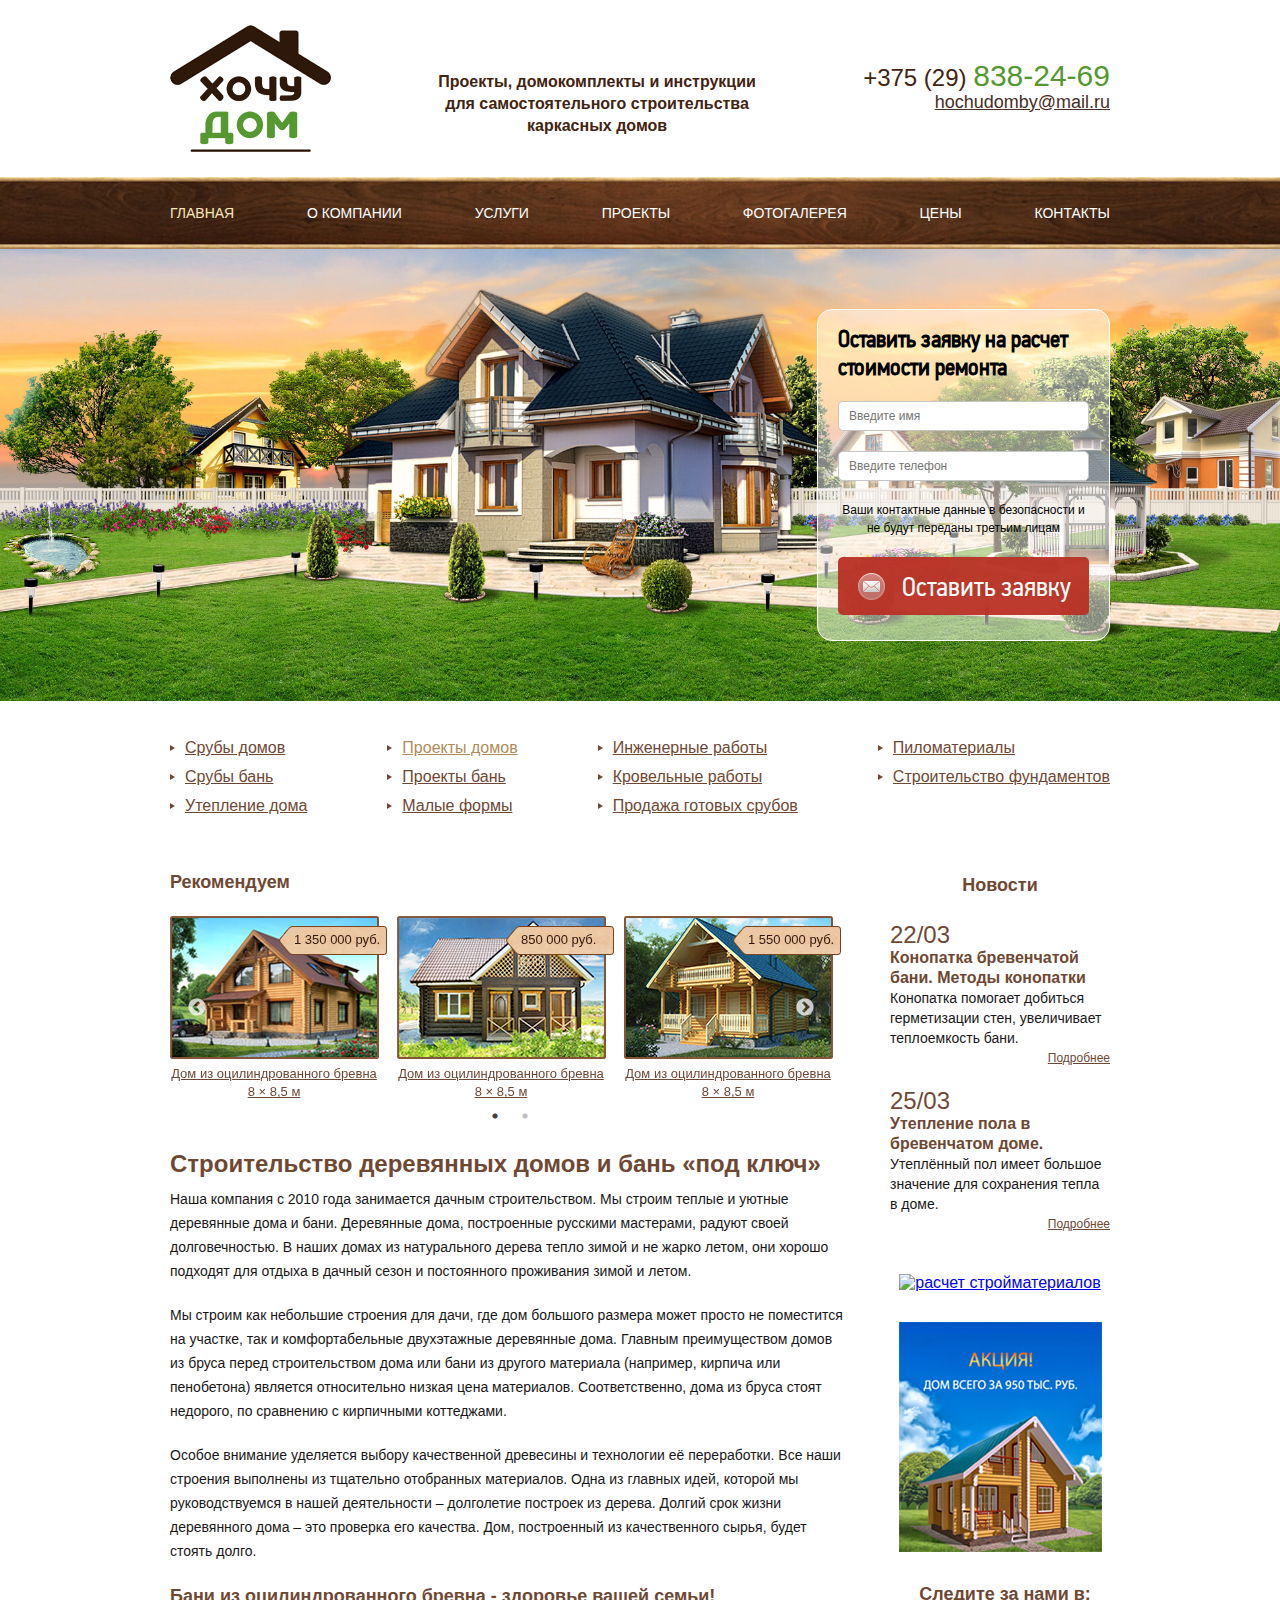
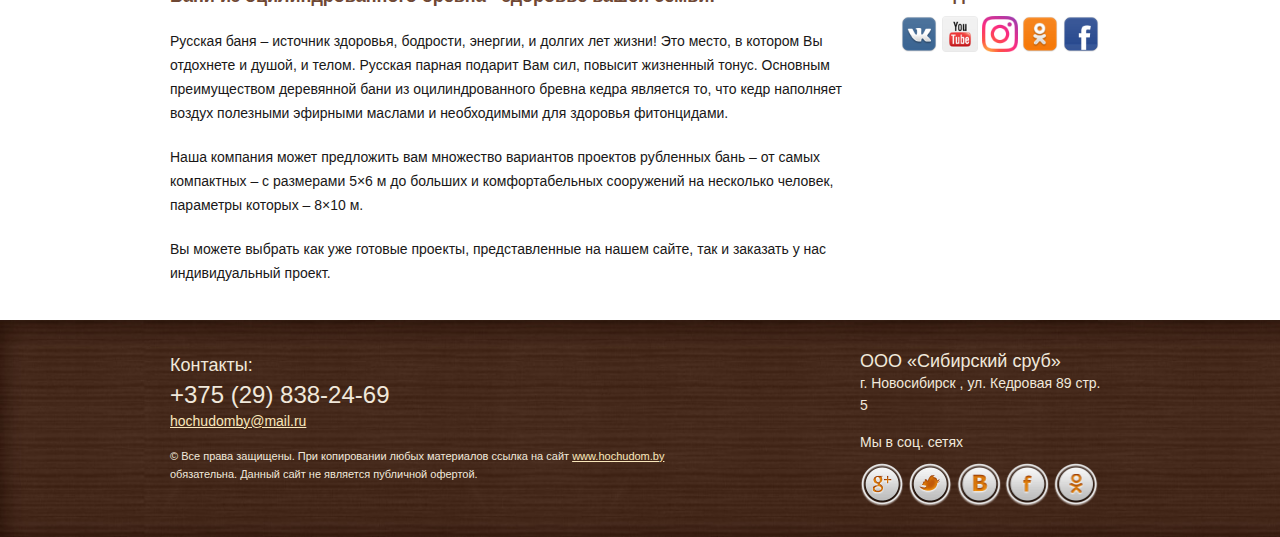
==== index.html @ 3ccb4a9f "start" ====
<!DOCTYPE html>
<html lang="ru">
  <head>
    <meta charset="utf-8">
    <meta http-equiv="X-UA-Compatible" content="IE=edge">
    <meta name="viewport" content="width=device-width, initial-scale=1">
		<meta name="description" content="Хочу дом">
		<meta name="keywords" content="Хочу дом">
		<meta name="author" content="Хочу дом">
    <title>Хочу дом</title>
		<link rel="shortcut icon" href="favicon.png" type="image/png">
    <link href="css/normalize.css" rel="stylesheet">
    <link href="css/style.css" rel="stylesheet">
    <link href="css/header.css" rel="stylesheet">
    <link href="css/main_menu.css" rel="stylesheet">
    <link href="css/promo.css" rel="stylesheet">
    <link href="css/submenu.css" rel="stylesheet">
    <link href="css/index_content.css" rel="stylesheet">
    <link href="css/footer.css" rel="stylesheet">
    <link rel="stylesheet" type="text/css" href="slick/slick.css">
    <link rel="stylesheet" type="text/css" href="slick/slick-theme.css">
    <script type="text/javascript" src="js/jquery.js"></script>
    <script type="text/javascript" src="slick/jquery-1.11.0.min.js"></script>
    <script type="text/javascript" src="slick/jquery-migrate-1.2.1.min.js"></script>
    <script type="text/javascript" src="slick/slick.min.js"></script>
  </head>
  <body>

	  <!-- header -->

    <header class="main-header">
      <div class="main-header__wrapper">
        <div class="main-header__logo">
          <a class="main-header__logo-link" href="index-html"><img class="main-header__img" src="img/logo.png" alt="main-logo" width="161" height="127"></a>
        </div>
        <h1 class="main-header__title">
          Проекты, домокомплекты и инструкции для самостоятельного строительства каркасных домов
        </h1>
        <ul class="main-header__contact">
          <li class="main-header__phone">
            +375 (29) <span class="main-header__phone--green">838-24-69</span>
          </li>
          <li class="main-header__email">
            hochudomby@mail.ru
          </li>
        </ul>
      </div>
    </header>

    <!-- main_menu -->

    <nav class="main-nav">
      <div class="main-nav__wrapper">
        <ul class="main-nav__menu-list">
          <li class="main-nav__menu-item">
            <a class="main-nav__menu-link main-nav__menu-link--active" href="#">Главная</a>
          </li>
          <li class="main-nav__menu-item">
            <a class="main-nav__menu-link" href="#">О компании</a>
          </li>
          <li class="main-nav__menu-item">
            <a class="main-nav__menu-link" href="#">Услуги</a>
          </li>
          <li class="main-nav__menu-item">
            <a class="main-nav__menu-link" href="#">Проекты</a>
          </li>
          <li class="main-nav__menu-item">
            <a class="main-nav__menu-link" href="#">Фотогалерея</a>
          </li>
          <li class="main-nav__menu-item">
          <a class="main-nav__menu-link" href="#">Цены</a>
          </li>
          <li class="main-nav__menu-item">
            <a class="main-nav__menu-link" href="#">Контакты</a>
          </li>
        </ul>
      </div>
    </nav>

    <!-- promo -->

    <section class="promo">
      <div class="promo__wrapper">
        <div class="promo__request">
          <h2 class="promo__title">
            Оставить заявку на расчет стоимости ремонта
          </h2>
          <form class="form" name="form" method="post" action="hochudomby@mail.ru">
            <input class="form-field" type="text" name="name" value="" placeholder="Введите имя">
            <input class="form-field" type="tel" name="tel" value="" placeholder="Введите телефон">
          </form>
          <p class="form-description">
            Ваши контактные данные в безопасности и не будут переданы третьим лицам
          </p>
          <div class="form-submit">
            <button class="form-button" type="submit">
              Оставить заявку
            </button>
          </div>
        </div>
      </div>
    </section>

    <!-- submenu -->

    <section class="submenu">
      <div class="submenu__wrapper">
        <ul class="submenu__list">
          <li  class="submenu__item">
            <a class="submenu__link" href="#">Срубы домов</a>
          </li>
          <li  class="submenu__item">
            <a class="submenu__link" href="#">Срубы бань</a>
          </li>
          <li  class="submenu__item">
            <a class="submenu__link" href="#">Утепление дома</a>
          </li>
        </ul>
        <ul class="submenu__list">
          <li  class="submenu__item">
            <a class="submenu__link submenu__link--active" href="#">Проекты домов</a>
          </li>
          <li  class="submenu__item">
            <a class="submenu__link" href="#">Проекты бань</a>
          </li>
          <li  class="submenu__item">
            <a class="submenu__link" href="#">Малые формы</a>
          </li>
        </ul>
        <ul class="submenu__list">
          <li  class="submenu__item">
            <a class="submenu__link" href="#">Инженерные работы</a>
          </li>
          <li  class="submenu__item">
            <a class="submenu__link" href="#">Кровельные работы</a>
          </li>
          <li  class="submenu__item">
            <a class="submenu__link" href="#">Продажа готовых срубов</a>
          </li>
        </ul>
        <ul class="submenu__list">
          <li  class="submenu__item">
            <a class="submenu__link" href="#">Пиломатериалы</a>
          </li>
          <li  class="submenu__item">
            <a class="submenu__link" href="#">Строительство фундаментов</a>
          </li>
        </ul>
      </div>
    </section>

    <!-- index-content -->

    <section class="index-content">
      <div class="index-content__wrapper">

        <!-- main-info -->

        <div class="index-content__main-info">
          <b class="slider-title">
            Рекомендуем
          </b>
          <div class="slider-descktop">
            <div class="slider">
              <div class="slide">
                <div class="slide-photo slide-photo--1350000">
                  <img src="img/home-1.jpg" alt="project" widrth="209" height="143">
                </div>
                <p class="slide-description">
                    <a class="slide-description-link" href="#">Дом из оцилиндрованного бревна 8 × 8,5 м</a>
                </p>
              </div>
              <div class="slide">
                <div class="slide-photo slide-photo--850000">
                  <img src="img/home-2.jpg" alt="project" widrth="209" height="143">
                </div>
                <p class="slide-description">
                    <a class="slide-description-link" href="#">Дом из оцилиндрованного бревна 8 × 8,5 м</a>
                </p>
              </div>
              <div class="slide">
                <div class="slide-photo slide-photo--1550000">
                  <img src="img/home-3.jpg" alt="project" widrth="209" height="143">
                </div>
                <p class="slide-description">
                    <a class="slide-description-link" href="#">Дом из оцилиндрованного бревна 8 × 8,5 м</a>
                </p>
              </div>
              <div class="slide">
                <div class="slide-photo slide-photo--1350000">
                  <img src="img/home-1.jpg" alt="project" widrth="209" height="143">
                </div>
                <p class="slide-description">
                    <a class="slide-description-link" href="#">Дом из оцилиндрованного бревна 8 × 8,5 м</a>
                </p>
              </div>
              <div class="slide">
                <div class="slide-photo slide-photo--850000">
                  <img src="img/home-2.jpg" alt="project" widrth="209" height="143">
                </div>
                <p class="slide-description">
                    <a class="slide-description-link" href="#">Дом из оцилиндрованного бревна 8 × 8,5 м</a>
                </p>
              </div>
              <div class="slide">
                <div class="slide-photo slide-photo--1550000">
                  <img src="img/home-3.jpg" alt="project" widrth="209" height="143">
                </div>
                <p class="slide-description">
                    <a class="slide-description-link" href="#">Дом из оцилиндрованного бревна 8 × 8,5 м</a>
                </p>
              </div>
            </div>
          </div>

          <div class="slider-mobile">
            <div class="slider-phone">
              <div class="slide">
                <div class="slide-photo slide-photo--1350000">
                  <img src="img/home-1.jpg" alt="project" widrth="209" height="143">
                </div>
                <p class="slide-description">
                    <a class="slide-description-link" href="#">Дом из оцилиндрованного бревна 8 × 8,5 м</a>
                </p>
              </div>
              <div class="slide">
                <div class="slide-photo slide-photo--850000">
                  <img src="img/home-2.jpg" alt="project" widrth="209" height="143">
                </div>
                <p class="slide-description">
                    <a class="slide-description-link" href="#">Дом из оцилиндрованного бревна 8 × 8,5 м</a>
                </p>
              </div>
              <div class="slide">
                <div class="slide-photo slide-photo--1550000">
                  <img src="img/home-3.jpg" alt="project" widrth="209" height="143">
                </div>
                <p class="slide-description">
                    <a class="slide-description-link" href="#">Дом из оцилиндрованного бревна 8 × 8,5 м</a>
                </p>
              </div>
              <div class="slide">
                <div class="slide-photo slide-photo--1350000">
                  <img src="img/home-1.jpg" alt="project" widrth="209" height="143">
                </div>
                <p class="slide-description">
                    <a class="slide-description-link" href="#">Дом из оцилиндрованного бревна 8 × 8,5 м</a>
                </p>
              </div>
              <div class="slide">
                <div class="slide-photo slide-photo--850000">
                  <img src="img/home-2.jpg" alt="project" widrth="209" height="143">
                </div>
                <p class="slide-description">
                    <a class="slide-description-link" href="#">Дом из оцилиндрованного бревна 8 × 8,5 м</a>
                </p>
              </div>
              <div class="slide">
                <div class="slide-photo slide-photo--1550000">
                  <img src="img/home-3.jpg" alt="project" widrth="209" height="143">
                </div>
                <p class="slide-description">
                    <a class="slide-description-link" href="#">Дом из оцилиндрованного бревна 8 × 8,5 м</a>
                </p>
              </div>
            </div>
          </div>

          <div class="about-us">
            <h2 class="about-us-title">
              Строительство деревянных домов и бань «под ключ»
            </h2>
            <p class="about-us-paragraph">
              Наша компания с 2010 года занимается дачным строительством. Мы строим теплые и уютные деревянные
              дома и бани. Деревянные дома, построенные русскими мастерами, радуют своей долговечностью.
              В наших домах из натурального дерева тепло зимой и не жарко летом, они хорошо подходят для отдыха
              в дачный сезон и постоянного проживания зимой и летом.
            </p>
            <p class="about-us-paragraph">
              Мы строим как небольшие строения для дачи, где дом большого размера может просто не поместится
              на участке, так и комфортабельные двухэтажные деревянные дома. Главным преимуществом домов из
              бруса перед строительством дома или бани из другого материала (например, кирпича или пенобетона)
              является относительно низкая цена материалов. Соответственно, дома из бруса стоят недорого, по
              сравнению с кирпичными коттеджами.
            </p>
            <p class="about-us-paragraph">
              Особое внимание уделяется выбору качественной древесины и технологии её переработки. Все наши
              строения выполнены из тщательно отобранных материалов. Одна из главных идей, которой мы
              руководствуемся в нашей деятельности – долголетие построек из дерева. Долгий срок жизни деревянного
              дома – это проверка его качества. Дом, построенный из качественного сырья, будет стоять долго.
            </p>
            <h2 class="about-us-title about-us-title--little">
              Бани из оцилиндрованного бревна - здоровье вашей семьи!
            </h2>
            <p class="about-us-paragraph">
              Русская баня – источник здоровья, бодрости, энергии, и долгих лет жизни! Это место, в котором Вы
              отдохнете и душой, и телом. Русская парная подарит Вам сил, повысит жизненный тонус. Основным
              преимуществом деревянной бани из оцилиндрованного бревна кедра является то, что кедр наполняет
              воздух полезными эфирными маслами и необходимыми для здоровья фитонцидами.
            </p>
            <p class="about-us-paragraph">
              Наша компания может предложить вам множество вариантов проектов рубленных бань – от самых
              компактных – с размерами 5×6 м до больших и комфортабельных сооружений на несколько человек,
              параметры которых – 8×10 м.
            </p>
            <p class="about-us-paragraph">
              Вы можете выбрать как уже готовые проекты, представленные на нашем сайте, так и заказать у нас
              индивидуальный проект.
            </p>
          </div>
        </div>

        <!-- additional-info  -->

        <div class="index-content__additional-info">
          <h4 class="news-list-title">
            Новости
          </h4>
          <div class="news-item">
            <span class="news-item-date">22/03</span>
            <p class="news-item-content">
              <b class="news-item-entry">Конопатка бревенчатой бани. Методы конопатки</b>Конопатка помогает добиться герметизации стен, увеличивает теплоемкость бани.
            </p>
            <a class="news-item-link" href="#">Подробнее</a>
          </div>
          <div class="news-item">
            <span class="news-item-date">25/03</span>
            <p class="news-item-content">
              <b class="news-item-entry">Утепление пола в бревенчатом доме.</b>Утеплённый пол имеет большое значение для сохранения тепла в доме.
            </p>
            <a class="news-item-link" href="#">Подробнее</a>
          </div>
          <div class="calculator">
            <script language="JavaScript" src="http://www.zhitov.ru/widgets/widget.js?lang=ru" type="text/javascript"></script><a onclick="zhitov_open();" target="zhitov_st" href="http://www.zhitov.ru/"><img src="http://www.zhitov.ru/widgets/image.php?lang=ru" width="190" border="0" alt="расчет стройматериалов"></a>
          </div>
          <div class="advertising">
            <a class="advertising-link" href="#"><img class="advertising-banner" src="img/banner.jpg" alt="banner" width="203" height="230"></a>
          </div>
          <b class="follow-us-title">Следите за нами в:</b>
          <p class="follow-us">
              <a class="follow-us__social-link" href="#"><img class="follow-us__social-icon" src="img/vk_2.png" alt="vk" width="36" height="36"></a>
              <a class="follow-us__social-link" href="#"><img class="follow-us__social-icon" src="img/youtube.png" alt="youtube" width="36" height="36"></a>
              <a class="follow-us__social-link" href="#"><img class="follow-us__social-icon" src="img/instagram.png" alt="instagramm" width="36" height="36"></a>
              <a class="follow-us__social-link" href="#"><img class="follow-us__social-icon" src="img/odnoklassniki.png" alt="ok" width="36" height="36"></a>
              <a class="follow-us__social-link" href="#"><img class="follow-us__social-icon" src="img/facebook.png" alt="fb" width="36" height="36"></a>
          </p>
        </div>
      </div>
    </section>

    <!-- footer -->

    <footer class="main-footer">
      <div class="main-footer__wrapper">
        <div class="main-footer__left-column">
          <ul class="main-footer__contact">
            <li class="main-footer__contact-title">
              Контакты:
            </li>
            <li class="main-footer__contact-phone">
              +375 (29) 838-24-69
            </li>
            <li class="main-footer__contact--email">
              hochudomby@mail.ru
            </li>
          </ul>
          <p class="main-footer__copyright">
            © Все права защищены. При копировании любых материалов ссылка на сайт <a class="main-footer__copyright-link" href="https://www.hochudom.by">www.hochudom.by</a><br> обязательна. Данный сайт не является публичной офертой.
          </p>
        </div>
        <div class="main-footer__right-column">
          <ul class="main-footer__address">
            <li class="main-footer__company-name">
              ООО «Сибирский сруб»
            </li>
            <li class="main-footer__company-address">
              г. Новосибирск , ул. Кедровая 89 стр. 5
            </li>
          </ul>
          <b class="main-footer__social">Мы в соц. сетях</b>
          <p class="main-footer__socials">
            <a class="main-footer__social-link" href="#"><img class="main-footer__social-img" src="img/g_f.png" alt="google+" width="44" height="44"></a>
            <a class="main-footer__social-link" href="#"><img class="main-footer__social-img" src="img/twitter_f.png" alt="twitter" width="44" height="44"></a>
            <a class="main-footer__social-link" href="#"><img class="main-footer__social-img" src="img/vk_f.png" alt="vk" width="44" height="44"></a>
            <a class="main-footer__social-link" href="#"><img class="main-footer__social-img" src="img/fb_f.png" alt="fb" width="44" height="44"></a>
            <a class="main-footer__social-link" href="#"><img class="main-footer__social-img" src="img/odnoklasniki_f.png" alt="ok" width="44" height="44"></a>
          </p>
        </div>
      </div>
    </footer>


  <script type="text/javascript" src="js/script.js">
	</script>

  </body>
</html>
---- css/style.css ----
* {
  -webkit-box-sizing: border-box;
          box-sizing: border-box;
}

.clearfix::after {
  content: "";
	display: block;
	clear: both;
}

h1, h2, h3, h4, h5, h6, p, ul, li, img {
	margin: 0;
	padding: 0;
}

img {
  vertical-align: bottom;
}

@font-face {
  font-family: "Pfdintextcondpro-Regular";
  src: url("../fonts/Pfdintextcondpro-Regular.ttf") format("truetype");
  src: local("Pfdintextcondpro-Regular"), url("../fonts/Pfdintextcondpro-Regular.ttf") format("truetype"), url("../fonts/Pfdintextcondpro-Regular.ttf") format("truetype");
}

@font-face {
  font-family: "Peace-Sans";
  src: url("../fonts/Peace-Sans.otf") format("opentype");
  src: local("Peace-Sans"), url("../fonts/Peace-Sans.otf") format("opentype"), url("../fonts/Peace-Sans.otf") format("opentype");
}

@font-face {
  font-family: "OpenSans";
  src: url("../fonts/OpenSans.ttf") format("truetype");
  src: local("OpenSans"), url("../fonts/OpenSans.ttf") format("truetype"), url("../fonts/OpenSans.ttf") format("truetype");
}

@font-face {
  font-family: "Segoe UI";
  src: url("../fonts/Segoe UI.ttf") format("truetype");
  src: local("Segoe UI"), url("../fonts/Segoe UI.ttf") format("truetype"), url("../fonts/Segoe UI.ttf") format("truetype");
}
---- css/header.css ----
.main-header__wrapper {
	display: flex;
	justify-content: space-between;
	align-items: center;
	width: 100%;
	max-width: 960px;

	margin: 0 auto;
	padding: 25px 10px;
}

.main-header__title {
	width: 320px;
	margin-top: 30px;

	font-family: "Segoe UI", "Arial", sans-serif;
	font-size: 16px;
	line-height: 22px;
	color: #432411;
	text-align: center;
}

.main-header__contact {
	list-style-type: none;

	text-align: right;
}

.main-header__phone {
	font-family: "Segoe UI", "Arial", sans-serif;
	font-size: 24px;
	line-height: 25px;
	color: #432411;
}

.main-header__phone--green {
	font-family: "Segoe UI", "Arial", sans-serif;
	font-size: 30px;
	line-height: 25px;
	color: #54982f;
}

.main-header__email {
	font-family: "Segoe UI", "Arial", sans-serif;
	font-size: 18px;
	line-height: 25px;
	color: #492d1f;
	text-decoration: underline;
}

@media screen and (max-width: 760px) {
	.main-header__contact {
		display: none;
	}
}

@media screen and (max-width: 530px) {
	.main-header__wrapper {
		flex-direction: column;
	}
}
---- css/main_menu.css ----
.main-nav {
	background: #462a1c url("../img/header-menu-bg.jpg") repeat-x;
	background-size: cover;
}

.main-nav__wrapper {
	display: flex;
	justify-content: space-between;
	align-items: center;
	width: 100%;
	max-width: 960px;

	margin: 0 auto;
	padding: 25px 10px;
}

.main-nav__menu-list {
	list-style-type: none;
	display: flex;
	justify-content: space-between;
	align-items: center;
	width: 100%;
}

.main-nav__menu-link {
	font-family: "Segoe UI", "Arial", sans-serif;
	font-size: 14px;
	line-height: 22px;
	color: #ffffff;
	text-decoration: none;
	text-transform: uppercase;
}

.main-nav__menu-link:hover,
.main-nav__menu-link--active {
	color: #f9e7bb;
}

@media screen and (max-width: 660px) {
	.main-nav {
		background: none;
	}

	.main-nav__wrapper {
		padding: 0;
	}

	.main-nav__menu-list {
		flex-direction: column;
	}

	.main-nav__menu-item {
		width: 100%;
		margin-bottom: -4px;

		background: #462a1c url("../img/header-menu-bg.jpg") repeat-x;
		background-size: cover;

		text-align: center;
	}

	.main-nav__menu-link {
		display: block;
		width: 100%;
		padding-top: 20px;
		padding-bottom: 20px;
	}
}
---- css/promo.css ----
.promo {
	background: #6e8b3e url("../img/promo-bg.jpg") no-repeat;
	background-size: cover;
}

.promo__wrapper {
	display: flex;
	align-items: center;
	width: 100%;
	max-width: 960px;

	margin: 0 auto;
	padding: 60px 10px;
}

.promo__request {
	width: 293px;
	margin-left: auto;
	padding: 15px 20px 25px;

	border: 1px solid #ffffff;
	border-radius: 15px;
	background: rgba(255, 255, 255, 0.5);
}

.promo__title {
	margin-bottom: 20px;

	font-family: "Pfdintextcondpro-Regular", "Arial", sans-serif;
	font-size: 24px;
	line-height: 28px;
	color: #000000 !important;
}

.form {
	display: flex;
	flex-direction: column;
}

.form-field {
	margin-bottom: 20px;
	padding: 5px 10px;

	border: 1px solid #c6c6c6;
	border-radius: 5px;
	outline: none;

	font-family: "Arial", sans-serif;
	font-size: 12px;
	line-height: 18px;
	color: #878686;
}

.form-field:focus::placeholder {
  color: transparent;
}

.form-description {
	margin-bottom: 20px;

	font-family: "Arial", sans-serif;
	font-size: 12px;
	line-height: 18px;
	color: #000000;
	text-align: center;
}

.form-button {
	width: 100%;
	padding: 20px 15px 20px 60px;

	background: #b93125 url("../img/mail.png") no-repeat;
	background-position: 20px center;
	border: none;
	border-radius: 5px;
	outline: none;

	font-family: "Pfdintextcondpro-Regular", "Arial", sans-serif;
	font-size: 28px;
	line-height: 18px;
	color: #ffffff;
	opacity: 0.95;
	cursor: pointer;
}

.form-button:hover {
	opacity: 1;
}

@media screen and (max-width: 710px) {
	.promo__request {
		margin: auto;
	}
}
---- css/submenu.css ----
.submenu__wrapper {
	display: flex;
	justify-content: space-between;
	align-items: flex-start;
	width: 100%;
	max-width: 960px;

	margin: 0 auto;
	padding: 35px 10px;
}

.submenu__list {
	list-style-type: none;
}

.submenu__item {
	margin-bottom: 5px;
}

.submenu__link {
	padding-left: 15px;

	background: url("../img/li.png") no-repeat;
	background-position: left center;

	font-family: "Segoe UI", "Arial", sans-serif;
	font-size: 16px;
	line-height: 24px;
	color: #6f4834;
}

.submenu__link:hover,
.submenu__link--active {
	font-family: "Segoe UI", "Arial", sans-serif;
	font-size: 16px;
	line-height: 24px;
	color: #b38b58;
}

@media screen and (max-width: 760px) {
	.submenu {
		display: none;
	}
}
---- css/index_content.css ----
.index-content__wrapper {
	display: flex;
	justify-content: space-between;
	align-items: flex-start;
	width: 100%;
	max-width: 960px;

	margin: 0 auto;
	padding: 15px 10px;
}

.index-content__main-info {
	width: 680px;
	margin-right: 40px;
}

.slider-title {
	display: block;
	margin-bottom: 25px;

	font-family: "Segoe UI", "Arial", sans-serif;
	font-size: 18px;
	line-height: 18px;
	color: #6f4834;
}

.slider {
	width: 680px;

	outline: none;
}

.slide {
	outline: none;
}

.slide-photo {
	position: relative;
}

.slide-photo--1350000::after {
	position: absolute;
	content: "1 350 000 руб.";
	top: 10px;
	right: -5px;

	display: block;
	width: 108px;
	height: 29px;
	padding: 6px 0 6px 15px;

	background: url("../img/label.png") no-repeat;

	font-family: "Segoe UI", "Arial", sans-serif;
	font-size: 13px;
	line-height: 16px;
	color: #31180e;
}

.slide-photo--850000::after {
	position: absolute;
	content: "850 000 руб.";
	top: 10px;
	right: -5px;

	display: block;
	width: 108px;
	height: 29px;
	padding: 6px 0 6px 15px;

	background: url("../img/label.png") no-repeat;

	font-family: "Segoe UI", "Arial", sans-serif;
	font-size: 13px;
	line-height: 16px;
	color: #31180e;
}

.slide-photo--1550000::after {
	position: absolute;
	content: "1 550 000 руб.";
	top: 10px;
	right: -5px;

	display: block;
	width: 108px;
	height: 29px;
	padding: 6px 0 6px 15px;

	background: url("../img/label.png") no-repeat;

	font-family: "Segoe UI", "Arial", sans-serif;
	font-size: 13px;
	line-height: 16px;
	color: #31180e;
}

.slide-description {
	width: 208px;
	margin-top: 5px;

	text-align: center;
}

.slide-description-link {
	font-family: "Segoe UI", "Arial", sans-serif;
	font-size: 13px;
	line-height: 16px;
	color: #6f4834;
	text-decoration: underline;
}

.slide-description-link:hover {
	color: #b38b58;
}

.slider-mobile {
	display: none;
}

.slider-phone img {
	width: 100%;
	max-width: 100%;
	height: auto;
}

.about-us {
	padding: 20px 0 0 0;
}

.about-us-title {
	margin-bottom: 10px;

	font-family: "Segoe UI", "Arial", sans-serif;
	font-size: 24px;
	line-height: 26px;
	color: #6f4834 !important;
}

.about-us-title--little {
	margin-bottom: 20px;

	font-size: 18px;
}

.about-us-paragraph {
	margin-bottom: 20px;

	font-family: "Segoe UI", "Arial", sans-serif;
	font-size: 14px;
	line-height: 24px;
	color: #191717;
}

.index-content__additional-info {
	display: flex;
	flex-direction: column;
	align-items: center;
	width: 220px;
}

.news-item {
	width: 220px;
	margin-bottom: 20px;
}

.news-list-title {
	align-self: left;
	margin-bottom: 25px;

	font-family: "Segoe UI", "Arial", sans-serif;
	font-size: 18px;
	line-height: 24px;
	color: #6f4834;
}

.news-item-date {
	font-family: "Arial", sans-serif;
	font-size: 24px;
	line-height: 26px;
	color: #6f4834;
}

.news-item-content {
	font-family: "Segoe UI", "Arial", sans-serif;
	font-size: 14px;
	line-height: 20px;
	color: #191717;
}

.news-item-entry {
	display: block;

	font-family: "Segoe UI", "Arial", sans-serif;
	font-size: 16px;
	line-height: 20px;
	color: #6f4834;
}

.news-item-link {
	display: block;
	font-family: "Segoe UI", "Arial", sans-serif;
	font-size: 12px;
	line-height: 20px;
	color: #6f4834;
	text-align: right;
}

.news-item-link:hover {
	color: #b38b58;
}

.calculator {
	padding: 20px 0;
}

.advertising {
	padding: 10px 0 30px;
}

.follow-us-title {
	display: block;
	align-self: left;
	margin-left: 10px;
	margin-bottom: 10px;

	font-family: "Segoe UI", "Arial", sans-serif;
	font-size: 18px;
	line-height: 24px;
	color: #6f4834;
}

@media screen and (max-width: 960px) {
	.index-content__additional-info {
		display: none;
	}

	.index-content__main-info {
		margin: 0 auto;
	}
}

@media screen and (max-width: 760px) {
	.slider-title {
		margin-top: 10px;

		text-align: center;
	}

	.about-us-title {
		margin-bottom: 30px;

		text-align: center;
	}

	.about-us-paragraph {
		margin-bottom: 30px;
	}
}

@media screen and (max-width: 710px) {
	.index-content__main-info {
		width: 100%;
	}

	.slider-descktop {
		display: none;
	}

	.slider-mobile {
		display: block;
	}

	.slide-description {
		width: 100%;
	}
}
---- css/footer.css ----
.main-footer {
	background: #462a1c url("../img/footer-bg.jpg");
	background-size: cover;
}

.main-footer__wrapper {
	display: flex;
	justify-content: space-between;
	width: 100%;
	max-width: 960px;

	margin: 0 auto;
	padding: 30px 10px;
}

.main-footer__left-column {
	width: 650px;
	margin-right: 40px;
}

.main-footer__contact {
	list-style-type: none;

	margin-bottom: 15px;
}

.main-footer__contact-title {
	font-family: "Segoe UI", "Arial", sans-serif;
	font-size: 18px;
	line-height: 30px;
	color: #f0e8db;
}

.main-footer__contact-phone {
	font-family: "Segoe UI", "Arial", sans-serif;
	font-size: 24px;
	line-height: 30px;
	color: #f0e8db;
}

.main-footer__contact--email {
	font-family: "Segoe UI", "Arial", sans-serif;
	font-size: 14px;
	line-height: 22px;
	color: #f9e7bb;
	text-decoration: underline;
}

.main-footer__copyright {
	font-family: "Segoe UI", "Arial", sans-serif;
	font-size: 11px;
	line-height: 18px;
	color: #f0e8db;
}

.main-footer__copyright-link {
	font-family: "Segoe UI", "Arial", sans-serif;
	font-size: 11px;
	line-height: 18px;
	color: #f9e7bb;
	text-decoration: underline;
}

.main-footer__copyright-link:hover {
	color: #b38b58;
}

.main-footer__right-column {
	width: 250px;
}

.main-footer__address {
	list-style-type: none;
	margin-bottom: 15px;

	font-family: "Segoe UI", "Arial", sans-serif;
	font-size: 18px;
	line-height: 22px;
	color: #f0e8db;
}

.main-footer__company-name {
	font-family: "Segoe UI", "Arial", sans-serif;
	font-size: 18px;
	line-height: 22px;
	color: #f0e8db;
}

.main-footer__company-address {
	font-family: "Segoe UI", "Arial", sans-serif;
	font-size: 14px;
	line-height: 22px;
	color: #f0e8db;
}

.main-footer__social {
	display: block;
	margin-bottom: 10px;

	font-family: "Segoe UI", "Arial", sans-serif;
	font-size: 14px;
	line-height: 22px;
	font-weight: 400;
	color: #f0e8db;
}

@media screen and (max-width: 940px) {
	.main-footer__left-column,
	.main-footer__right-column {
		width: 50%;

		text-align: center;
	}
}

@media screen and (max-width: 560px) {
	.main-footer__wrapper {
		flex-direction: column;

		align-items: center;
	}

	.main-footer__left-column {
		width: 300px;
		margin-right: 0;
		margin-bottom: 20px;
	}

	.main-footer__right-column {
		width: 300px;
	}
}
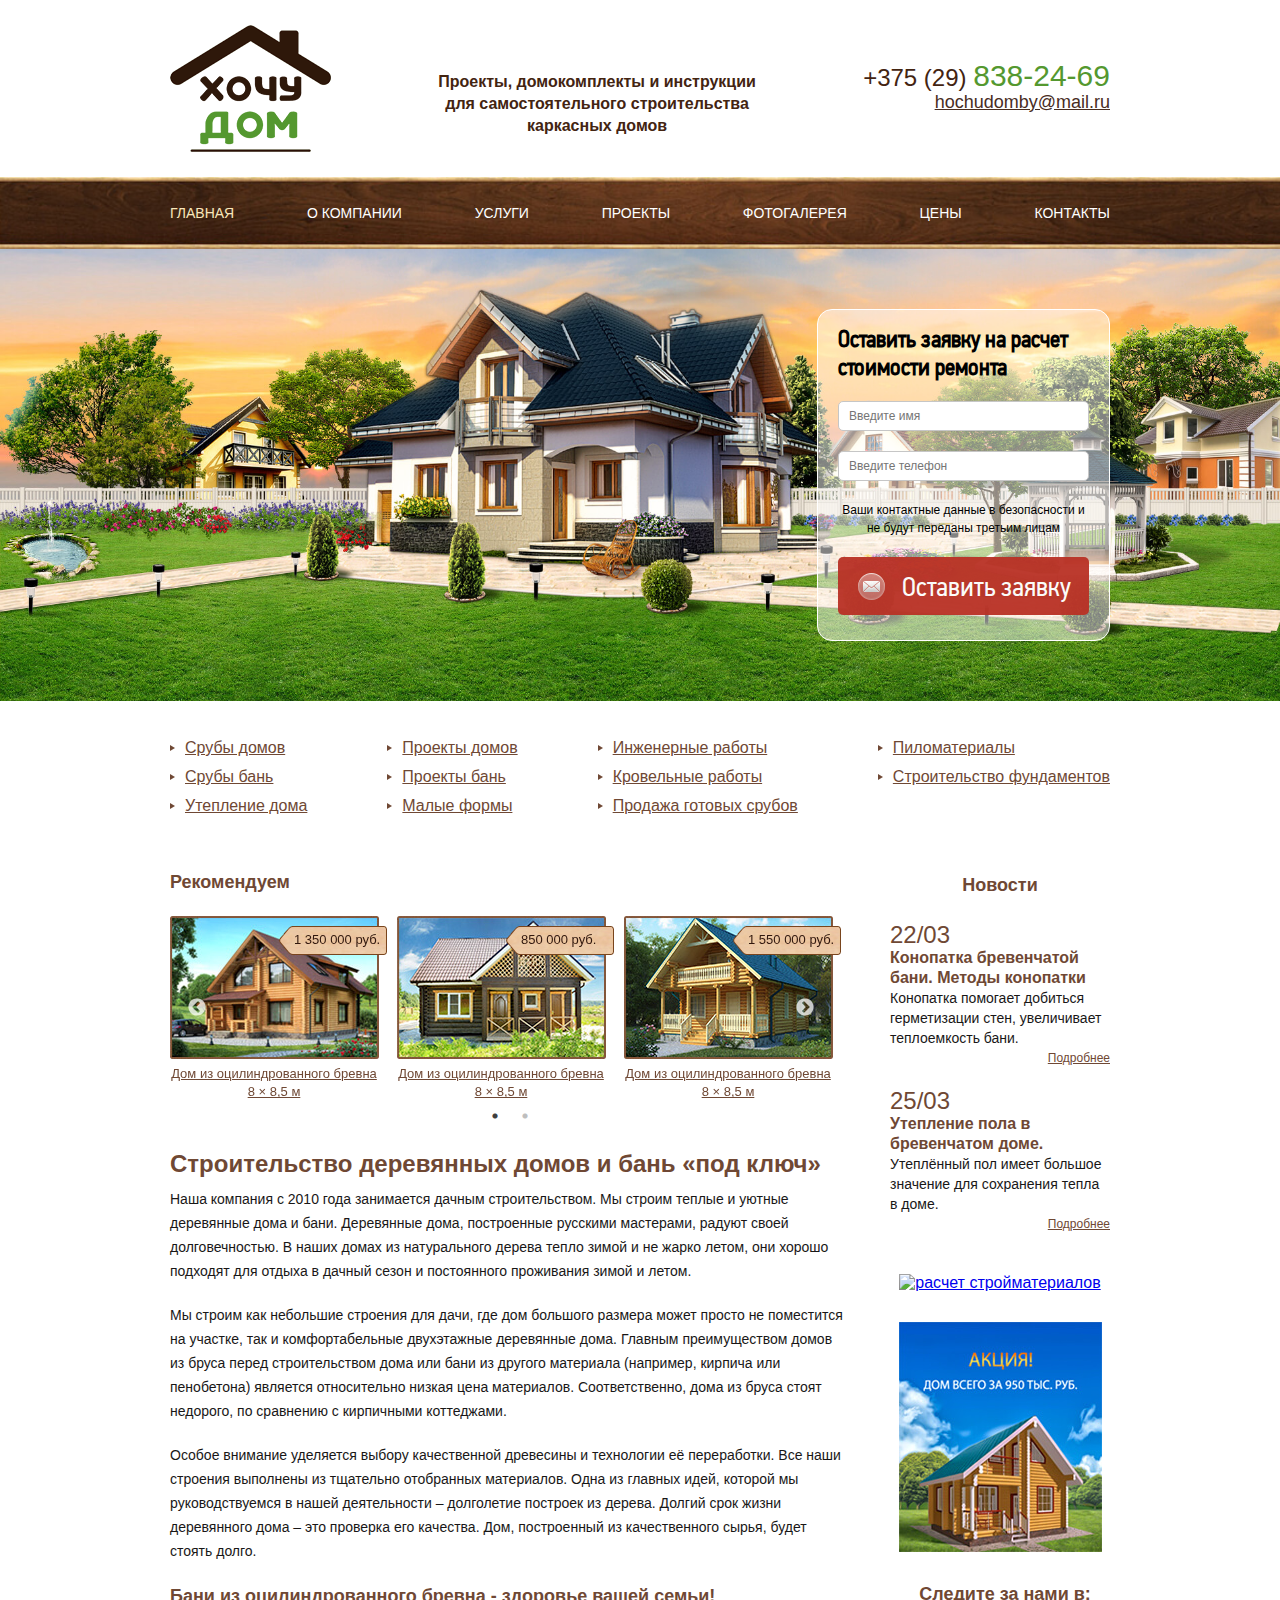
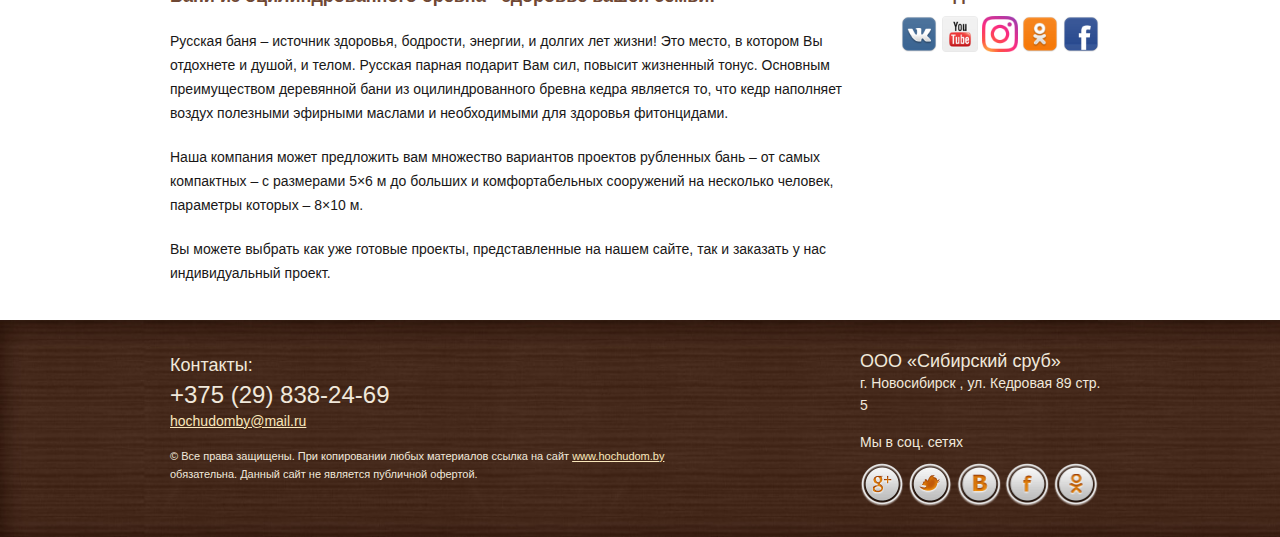
==== commit 231f5219: "card.html" ====
--- a/index.html
+++ b/index.html
@@ -31,7 +31,7 @@
     <header class="main-header">
       <div class="main-header__wrapper">
         <div class="main-header__logo">
-          <a class="main-header__logo-link" href="index-html"><img class="main-header__img" src="img/logo.png" alt="main-logo" width="161" height="127"></a>
+          <a class="main-header__logo-link" href="index.html"><img class="main-header__img" src="img/logo.png" alt="main-logo" width="161" height="127"></a>
         </div>
         <h1 class="main-header__title">
           Проекты, домокомплекты и инструкции для самостоятельного строительства каркасных домов
@@ -41,7 +41,7 @@
             +375 (29) <span class="main-header__phone--green">838-24-69</span>
           </li>
           <li class="main-header__email">
-            hochudomby@mail.ru
+            <a class="main-header__email-link" href="mailto:hochudomby@mail.ru">hochudomby@mail.ru</a>
           </li>
         </ul>
       </div>
@@ -118,7 +118,7 @@
         </ul>
         <ul class="submenu__list">
           <li  class="submenu__item">
-            <a class="submenu__link submenu__link--active" href="#">Проекты домов</a>
+            <a class="submenu__link" href="#">Проекты домов</a>
           </li>
           <li  class="submenu__item">
             <a class="submenu__link" href="#">Проекты бань</a>
@@ -167,7 +167,7 @@
                   <img src="img/home-1.jpg" alt="project" widrth="209" height="143">
                 </div>
                 <p class="slide-description">
-                    <a class="slide-description-link" href="#">Дом из оцилиндрованного бревна 8 × 8,5 м</a>
+                    <a class="slide-description-link" href="card.html">Дом из оцилиндрованного бревна 8 × 8,5 м</a>
                 </p>
               </div>
               <div class="slide">
@@ -175,7 +175,7 @@
                   <img src="img/home-2.jpg" alt="project" widrth="209" height="143">
                 </div>
                 <p class="slide-description">
-                    <a class="slide-description-link" href="#">Дом из оцилиндрованного бревна 8 × 8,5 м</a>
+                    <a class="slide-description-link" href="card.html">Дом из оцилиндрованного бревна 8 × 8,5 м</a>
                 </p>
               </div>
               <div class="slide">
@@ -183,7 +183,7 @@
                   <img src="img/home-3.jpg" alt="project" widrth="209" height="143">
                 </div>
                 <p class="slide-description">
-                    <a class="slide-description-link" href="#">Дом из оцилиндрованного бревна 8 × 8,5 м</a>
+                    <a class="slide-description-link" href="card.html">Дом из оцилиндрованного бревна 8 × 8,5 м</a>
                 </p>
               </div>
               <div class="slide">
@@ -191,7 +191,7 @@
                   <img src="img/home-1.jpg" alt="project" widrth="209" height="143">
                 </div>
                 <p class="slide-description">
-                    <a class="slide-description-link" href="#">Дом из оцилиндрованного бревна 8 × 8,5 м</a>
+                    <a class="slide-description-link" href="card.html">Дом из оцилиндрованного бревна 8 × 8,5 м</a>
                 </p>
               </div>
               <div class="slide">
@@ -199,7 +199,7 @@
                   <img src="img/home-2.jpg" alt="project" widrth="209" height="143">
                 </div>
                 <p class="slide-description">
-                    <a class="slide-description-link" href="#">Дом из оцилиндрованного бревна 8 × 8,5 м</a>
+                    <a class="slide-description-link" href="card.html">Дом из оцилиндрованного бревна 8 × 8,5 м</a>
                 </p>
               </div>
               <div class="slide">
@@ -207,7 +207,7 @@
                   <img src="img/home-3.jpg" alt="project" widrth="209" height="143">
                 </div>
                 <p class="slide-description">
-                    <a class="slide-description-link" href="#">Дом из оцилиндрованного бревна 8 × 8,5 м</a>
+                    <a class="slide-description-link" href="card.html">Дом из оцилиндрованного бревна 8 × 8,5 м</a>
                 </p>
               </div>
             </div>
@@ -319,14 +319,14 @@
           <div class="news-item">
             <span class="news-item-date">22/03</span>
             <p class="news-item-content">
-              <b class="news-item-entry">Конопатка бревенчатой бани. Методы конопатки</b>Конопатка помогает добиться герметизации стен, увеличивает теплоемкость бани.
+              <b class="news-item-entry"><a class="news-item-entry-link" href="#">Конопатка бревенчатой бани. Методы конопатки</a></b>Конопатка помогает добиться герметизации стен, увеличивает теплоемкость бани.
             </p>
             <a class="news-item-link" href="#">Подробнее</a>
           </div>
           <div class="news-item">
             <span class="news-item-date">25/03</span>
             <p class="news-item-content">
-              <b class="news-item-entry">Утепление пола в бревенчатом доме.</b>Утеплённый пол имеет большое значение для сохранения тепла в доме.
+              <b class="news-item-entry"><a class="news-item-entry-link" href="#">Утепление пола в бревенчатом доме.</a></b>Утеплённый пол имеет большое значение для сохранения тепла в доме.
             </p>
             <a class="news-item-link" href="#">Подробнее</a>
           </div>
@@ -360,8 +360,8 @@
             <li class="main-footer__contact-phone">
               +375 (29) 838-24-69
             </li>
-            <li class="main-footer__contact--email">
-              hochudomby@mail.ru
+            <li class="main-footer__contact-email">
+              <a class="main-footer__contact--email" href="mailto:hochudomby@mail.ru">hochudomby@mail.ru</a>
             </li>
           </ul>
           <p class="main-footer__copyright">
--- a/css/header.css
+++ b/css/header.css
@@ -16,7 +16,7 @@
 	font-family: "Segoe UI", "Arial", sans-serif;
 	font-size: 16px;
 	line-height: 22px;
-	color: #432411;
+	color: #432411 !important;
 	text-align: center;
 }
 
@@ -40,7 +40,7 @@
 	color: #54982f;
 }
 
-.main-header__email {
+.main-header__email-link {
 	font-family: "Segoe UI", "Arial", sans-serif;
 	font-size: 18px;
 	line-height: 25px;
--- a/css/index_content.css
+++ b/css/index_content.css
@@ -190,11 +190,18 @@
 
 .news-item-entry {
 	display: block;
-
+}
+
+.news-item-entry-link {
 	font-family: "Segoe UI", "Arial", sans-serif;
 	font-size: 16px;
 	line-height: 20px;
 	color: #6f4834;
+	text-decoration: none;
+}
+
+.news-item-content:hover .news-item-entry-link {
+	text-decoration: underline;
 }
 
 .news-item-link {
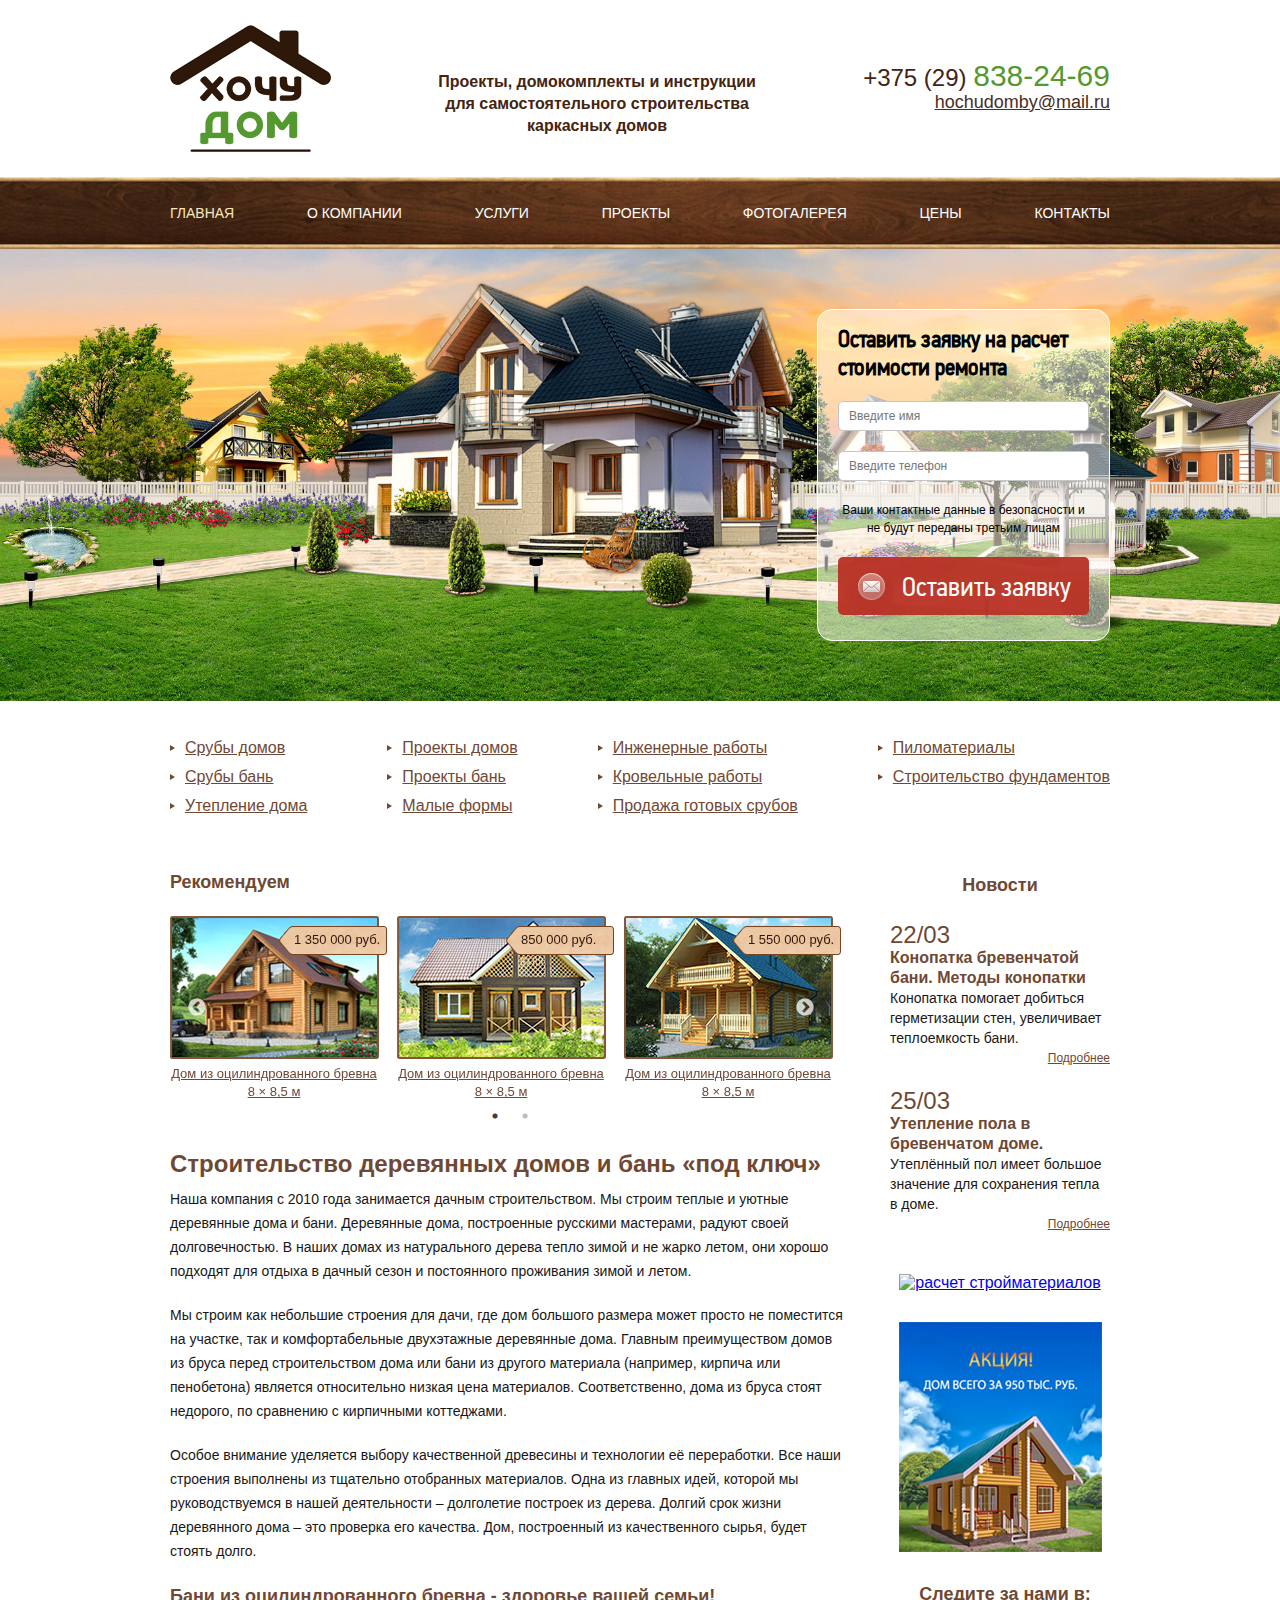
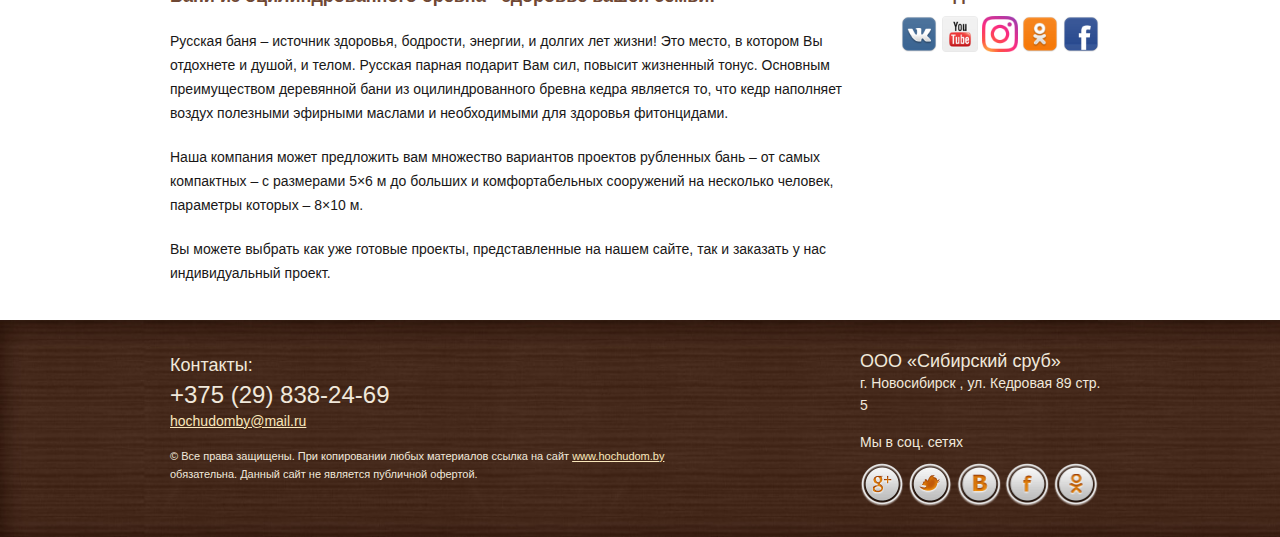
==== commit 34fb40ab: "add catalog" ====
--- a/index.html
+++ b/index.html
@@ -62,7 +62,7 @@
             <a class="main-nav__menu-link" href="#">Услуги</a>
           </li>
           <li class="main-nav__menu-item">
-            <a class="main-nav__menu-link" href="#">Проекты</a>
+            <a class="main-nav__menu-link" href="catalog.html">Проекты</a>
           </li>
           <li class="main-nav__menu-item">
             <a class="main-nav__menu-link" href="#">Фотогалерея</a>
@@ -121,7 +121,7 @@
             <a class="submenu__link" href="#">Проекты домов</a>
           </li>
           <li  class="submenu__item">
-            <a class="submenu__link" href="#">Проекты бань</a>
+            <a class="submenu__link" href="catalog.html">Проекты бань</a>
           </li>
           <li  class="submenu__item">
             <a class="submenu__link" href="#">Малые формы</a>
@@ -220,7 +220,7 @@
                   <img src="img/home-1.jpg" alt="project" widrth="209" height="143">
                 </div>
                 <p class="slide-description">
-                    <a class="slide-description-link" href="#">Дом из оцилиндрованного бревна 8 × 8,5 м</a>
+                    <a class="slide-description-link" href="card.html">Дом из оцилиндрованного бревна 8 × 8,5 м</a>
                 </p>
               </div>
               <div class="slide">
@@ -228,7 +228,7 @@
                   <img src="img/home-2.jpg" alt="project" widrth="209" height="143">
                 </div>
                 <p class="slide-description">
-                    <a class="slide-description-link" href="#">Дом из оцилиндрованного бревна 8 × 8,5 м</a>
+                    <a class="slide-description-link" href="card.html">Дом из оцилиндрованного бревна 8 × 8,5 м</a>
                 </p>
               </div>
               <div class="slide">
@@ -236,7 +236,7 @@
                   <img src="img/home-3.jpg" alt="project" widrth="209" height="143">
                 </div>
                 <p class="slide-description">
-                    <a class="slide-description-link" href="#">Дом из оцилиндрованного бревна 8 × 8,5 м</a>
+                    <a class="slide-description-link" href="card.html">Дом из оцилиндрованного бревна 8 × 8,5 м</a>
                 </p>
               </div>
               <div class="slide">
@@ -244,7 +244,7 @@
                   <img src="img/home-1.jpg" alt="project" widrth="209" height="143">
                 </div>
                 <p class="slide-description">
-                    <a class="slide-description-link" href="#">Дом из оцилиндрованного бревна 8 × 8,5 м</a>
+                    <a class="slide-description-link" href="card.html">Дом из оцилиндрованного бревна 8 × 8,5 м</a>
                 </p>
               </div>
               <div class="slide">
@@ -252,7 +252,7 @@
                   <img src="img/home-2.jpg" alt="project" widrth="209" height="143">
                 </div>
                 <p class="slide-description">
-                    <a class="slide-description-link" href="#">Дом из оцилиндрованного бревна 8 × 8,5 м</a>
+                    <a class="slide-description-link" href="card.html">Дом из оцилиндрованного бревна 8 × 8,5 м</a>
                 </p>
               </div>
               <div class="slide">
@@ -260,7 +260,7 @@
                   <img src="img/home-3.jpg" alt="project" widrth="209" height="143">
                 </div>
                 <p class="slide-description">
-                    <a class="slide-description-link" href="#">Дом из оцилиндрованного бревна 8 × 8,5 м</a>
+                    <a class="slide-description-link" href="card.html">Дом из оцилиндрованного бревна 8 × 8,5 м</a>
                 </p>
               </div>
             </div>
--- a/css/promo.css
+++ b/css/promo.css
@@ -1,5 +1,6 @@
 .promo {
 	background: #6e8b3e url("../img/promo-bg.jpg") no-repeat;
+	background-position: center;
 	background-size: cover;
 }
 
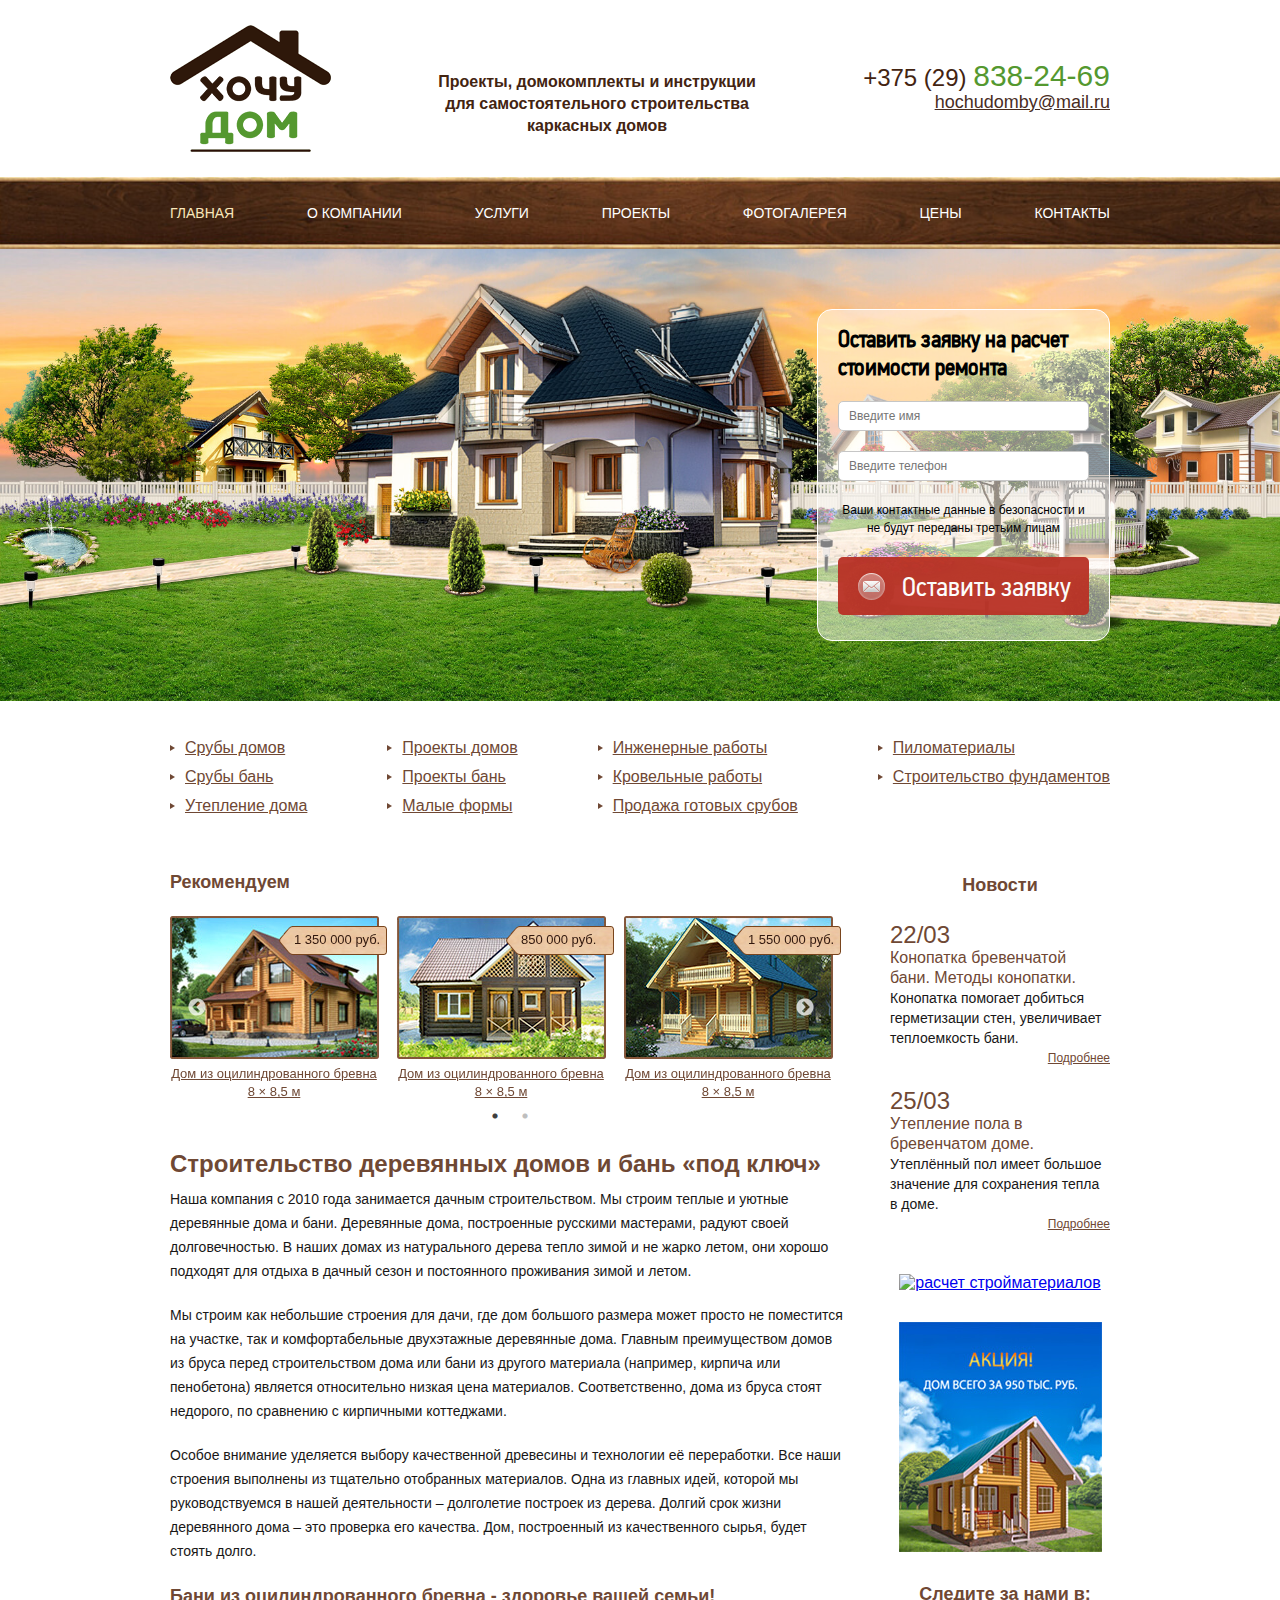
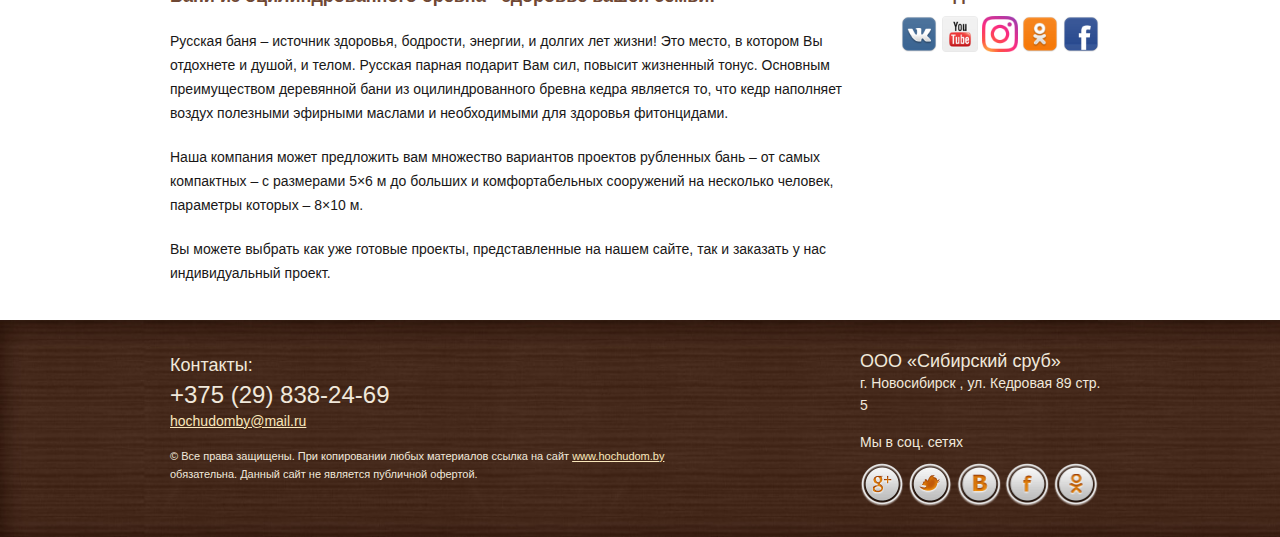
==== commit 839e9548: "mistake-1" ====
--- a/index.html
+++ b/index.html
@@ -17,6 +17,7 @@
     <link href="css/submenu.css" rel="stylesheet">
     <link href="css/index_content.css" rel="stylesheet">
     <link href="css/footer.css" rel="stylesheet">
+    <link href="css/modal.css" rel="stylesheet">
     <link rel="stylesheet" type="text/css" href="slick/slick.css">
     <link rel="stylesheet" type="text/css" href="slick/slick-theme.css">
     <script type="text/javascript" src="js/jquery.js"></script>
@@ -33,9 +34,9 @@
         <div class="main-header__logo">
           <a class="main-header__logo-link" href="index.html"><img class="main-header__img" src="img/logo.png" alt="main-logo" width="161" height="127"></a>
         </div>
-        <h1 class="main-header__title">
+        <p class="main-header__title">
           Проекты, домокомплекты и инструкции для самостоятельного строительства каркасных домов
-        </h1>
+        </p>
         <ul class="main-header__contact">
           <li class="main-header__phone">
             +375 (29) <span class="main-header__phone--green">838-24-69</span>
@@ -82,9 +83,9 @@
     <section class="promo">
       <div class="promo__wrapper">
         <div class="promo__request">
-          <h2 class="promo__title">
+          <h3 class="promo__title">
             Оставить заявку на расчет стоимости ремонта
-          </h2>
+          </h3>
           <form class="form" name="form" method="post" action="hochudomby@mail.ru">
             <input class="form-field" type="text" name="name" value="" placeholder="Введите имя">
             <input class="form-field" type="tel" name="tel" value="" placeholder="Введите телефон">
@@ -164,7 +165,7 @@
             <div class="slider">
               <div class="slide">
                 <div class="slide-photo slide-photo--1350000">
-                  <img src="img/home-1.jpg" alt="project" widrth="209" height="143">
+                  <img src="img/home-1.jpg" alt="project" width="209" height="143">
                 </div>
                 <p class="slide-description">
                     <a class="slide-description-link" href="card.html">Дом из оцилиндрованного бревна 8 × 8,5 м</a>
@@ -172,7 +173,7 @@
               </div>
               <div class="slide">
                 <div class="slide-photo slide-photo--850000">
-                  <img src="img/home-2.jpg" alt="project" widrth="209" height="143">
+                  <img src="img/home-2.jpg" alt="project" width="209" height="143">
                 </div>
                 <p class="slide-description">
                     <a class="slide-description-link" href="card.html">Дом из оцилиндрованного бревна 8 × 8,5 м</a>
@@ -180,7 +181,7 @@
               </div>
               <div class="slide">
                 <div class="slide-photo slide-photo--1550000">
-                  <img src="img/home-3.jpg" alt="project" widrth="209" height="143">
+                  <img src="img/home-3.jpg" alt="project" width="209" height="143">
                 </div>
                 <p class="slide-description">
                     <a class="slide-description-link" href="card.html">Дом из оцилиндрованного бревна 8 × 8,5 м</a>
@@ -188,7 +189,7 @@
               </div>
               <div class="slide">
                 <div class="slide-photo slide-photo--1350000">
-                  <img src="img/home-1.jpg" alt="project" widrth="209" height="143">
+                  <img src="img/home-1.jpg" alt="project" width="209" height="143">
                 </div>
                 <p class="slide-description">
                     <a class="slide-description-link" href="card.html">Дом из оцилиндрованного бревна 8 × 8,5 м</a>
@@ -196,7 +197,7 @@
               </div>
               <div class="slide">
                 <div class="slide-photo slide-photo--850000">
-                  <img src="img/home-2.jpg" alt="project" widrth="209" height="143">
+                  <img src="img/home-2.jpg" alt="project" width="209" height="143">
                 </div>
                 <p class="slide-description">
                     <a class="slide-description-link" href="card.html">Дом из оцилиндрованного бревна 8 × 8,5 м</a>
@@ -204,7 +205,7 @@
               </div>
               <div class="slide">
                 <div class="slide-photo slide-photo--1550000">
-                  <img src="img/home-3.jpg" alt="project" widrth="209" height="143">
+                  <img src="img/home-3.jpg" alt="project" width="209" height="143">
                 </div>
                 <p class="slide-description">
                     <a class="slide-description-link" href="card.html">Дом из оцилиндрованного бревна 8 × 8,5 м</a>
@@ -217,7 +218,7 @@
             <div class="slider-phone">
               <div class="slide">
                 <div class="slide-photo slide-photo--1350000">
-                  <img src="img/home-1.jpg" alt="project" widrth="209" height="143">
+                  <img src="img/home-1.jpg" alt="project" width="209" height="143">
                 </div>
                 <p class="slide-description">
                     <a class="slide-description-link" href="card.html">Дом из оцилиндрованного бревна 8 × 8,5 м</a>
@@ -225,7 +226,7 @@
               </div>
               <div class="slide">
                 <div class="slide-photo slide-photo--850000">
-                  <img src="img/home-2.jpg" alt="project" widrth="209" height="143">
+                  <img src="img/home-2.jpg" alt="project" width="209" height="143">
                 </div>
                 <p class="slide-description">
                     <a class="slide-description-link" href="card.html">Дом из оцилиндрованного бревна 8 × 8,5 м</a>
@@ -233,7 +234,7 @@
               </div>
               <div class="slide">
                 <div class="slide-photo slide-photo--1550000">
-                  <img src="img/home-3.jpg" alt="project" widrth="209" height="143">
+                  <img src="img/home-3.jpg" alt="project" width="209" height="143">
                 </div>
                 <p class="slide-description">
                     <a class="slide-description-link" href="card.html">Дом из оцилиндрованного бревна 8 × 8,5 м</a>
@@ -241,7 +242,7 @@
               </div>
               <div class="slide">
                 <div class="slide-photo slide-photo--1350000">
-                  <img src="img/home-1.jpg" alt="project" widrth="209" height="143">
+                  <img src="img/home-1.jpg" alt="project" width="209" height="143">
                 </div>
                 <p class="slide-description">
                     <a class="slide-description-link" href="card.html">Дом из оцилиндрованного бревна 8 × 8,5 м</a>
@@ -249,7 +250,7 @@
               </div>
               <div class="slide">
                 <div class="slide-photo slide-photo--850000">
-                  <img src="img/home-2.jpg" alt="project" widrth="209" height="143">
+                  <img src="img/home-2.jpg" alt="project" width="209" height="143">
                 </div>
                 <p class="slide-description">
                     <a class="slide-description-link" href="card.html">Дом из оцилиндрованного бревна 8 × 8,5 м</a>
@@ -257,7 +258,7 @@
               </div>
               <div class="slide">
                 <div class="slide-photo slide-photo--1550000">
-                  <img src="img/home-3.jpg" alt="project" widrth="209" height="143">
+                  <img src="img/home-3.jpg" alt="project" width="209" height="143">
                 </div>
                 <p class="slide-description">
                     <a class="slide-description-link" href="card.html">Дом из оцилиндрованного бревна 8 × 8,5 м</a>
@@ -267,9 +268,9 @@
           </div>
 
           <div class="about-us">
-            <h2 class="about-us-title">
+            <h1 class="about-us-title">
               Строительство деревянных домов и бань «под ключ»
-            </h2>
+            </h1>
             <p class="about-us-paragraph">
               Наша компания с 2010 года занимается дачным строительством. Мы строим теплые и уютные деревянные
               дома и бани. Деревянные дома, построенные русскими мастерами, радуют своей долговечностью.
@@ -313,20 +314,20 @@
         <!-- additional-info  -->
 
         <div class="index-content__additional-info">
-          <h4 class="news-list-title">
+          <h3 class="news-list-title">
             Новости
-          </h4>
+          </h3>
           <div class="news-item">
             <span class="news-item-date">22/03</span>
             <p class="news-item-content">
-              <b class="news-item-entry"><a class="news-item-entry-link" href="#">Конопатка бревенчатой бани. Методы конопатки</a></b>Конопатка помогает добиться герметизации стен, увеличивает теплоемкость бани.
+              <a class="news-item-entry-link" href="#">Конопатка бревенчатой бани. Методы конопатки.</a> Конопатка помогает добиться герметизации стен, увеличивает теплоемкость бани.
             </p>
             <a class="news-item-link" href="#">Подробнее</a>
           </div>
           <div class="news-item">
             <span class="news-item-date">25/03</span>
             <p class="news-item-content">
-              <b class="news-item-entry"><a class="news-item-entry-link" href="#">Утепление пола в бревенчатом доме.</a></b>Утеплённый пол имеет большое значение для сохранения тепла в доме.
+              <a class="news-item-entry-link" href="#">Утепление пола в бревенчатом доме.</a> Утеплённый пол имеет большое значение для сохранения тепла в доме.
             </p>
             <a class="news-item-link" href="#">Подробнее</a>
           </div>
@@ -389,6 +390,11 @@
       </div>
     </footer>
 
+    <div class="send-confirm">
+      <p class="send-confirm__text">
+        Ваша заявка принята. Спасибо!
+      </p>
+    </div>
 
   <script type="text/javascript" src="js/script.js">
 	</script>
--- a/css/header.css
+++ b/css/header.css
@@ -16,6 +16,7 @@
 	font-family: "Segoe UI", "Arial", sans-serif;
 	font-size: 16px;
 	line-height: 22px;
+	font-weight: 600;
 	color: #432411 !important;
 	text-align: center;
 }
--- a/css/modal.css
+++ b/css/modal.css
@@ -0,0 +1,183 @@
+.form-container {
+  position: fixed;
+  top: 20px;
+  left: 50%;
+
+  display: none;
+  width: 220px;
+  margin-left: -110px;
+}
+
+.modal-close {
+  position: absolute;
+  top: 5px;
+  right: 5px;
+
+  width: 18px;
+  height: 18px;
+
+  background: url("../img/cross.png") no-repeat;
+  background-size: 100%;
+  border: none;
+  outline: none;
+
+  cursor: pointer;
+}
+
+.form-title {
+  margin-top: 20px;
+  margin-bottom: 20px;
+
+  font-family: "Segoe UI", "Arial", sans-serif;
+	font-size: 18px;
+	line-height: 14px;
+	color: #855027;
+  text-align: center;
+  text-transform: uppercase;
+}
+
+.calculate {
+  display: none;
+  width: 840px;
+  margin-left: -420px;
+}
+
+.form-fields {
+  display: flex;
+  justify-content: space-between;
+  width: 100%;
+}
+
+.form-field--calculate {
+  width: 185px;
+
+  font-family: "Segoe UI", "Arial", sans-serif;
+	font-size: 12px;
+	line-height: 16px;
+	color: #9c9c9c;
+}
+
+.form-field--calculate:focus::placeholder {
+  color: transparent;
+}
+
+.form-body {
+  display: flex;
+  margin-bottom: 20px;
+}
+
+.calculate-services-title {
+  font-family: "Segoe UI", "Arial", sans-serif;
+	font-size: 14px;
+	line-height: 18px;
+	color: #9c9c9c;
+}
+
+.calculate-options {
+  display: flex;
+  flex-direction: column;
+  width: 70%;
+
+  font-family: "Segoe UI", "Arial", sans-serif;
+	font-size: 14px;
+	line-height: 18px;
+	color: #9c9c9c;
+}
+
+.calculate-services-title {
+  margin-bottom: 15px;
+}
+
+.calculate-options label {
+  margin-bottom: 15px;
+}
+
+.calculate-description {
+  width: 50%;
+}
+
+.calculate-description-instruction {
+  list-style-position: inside;
+  margin-bottom: 20px;
+
+  font-family: "Segoe UI", "Arial", sans-serif;
+	font-size: 14px;
+	line-height: 18px;
+	color: #9c9c9c;
+}
+
+.calculate-description-instruction li {
+  margin-bottom: 10px;
+}
+
+.text-field--calculate {
+  width: 100%;
+  margin-bottom: 0;
+  margin-bottom: 10px;
+
+  font-family: "Segoe UI", "Arial", sans-serif;
+	font-size: 14px;
+	line-height: 18px;
+	color: #9c9c9c;
+}
+
+.text-field--calculate:focus::placeholder {
+  color: transparent;
+}
+
+.download-block {
+  display: flex;
+}
+
+.download-text {
+  width: 69%;
+
+  font-family: "Segoe UI", "Arial", sans-serif;
+	font-size: 12px;
+	line-height: 16px;
+	color: #9c9c9c;
+}
+
+.button--green {
+  background: #54982f;
+  border: none;
+
+  font-family: "Segoe UI", "Arial", sans-serif;
+	font-size: 12px;
+	line-height: 16px;
+	color: #ffffff;
+}
+
+.confirm {
+  margin-top: 10px;
+  margin-bottom: 10px;
+}
+
+.send-confirm {
+  position: fixed;
+  top: 50%;
+  left: 50%;
+  display: flex;
+  display: none;
+  width: 310px;
+  height: 200px;
+  margin-top: -100px;
+  margin-left: -155px;
+
+  background-color: #ffffff;
+  border: 2px solid #9c9c9c;
+  border-radius: 5px;
+
+  box-shadow: 0 0 1px 0 #9c9c9c;
+}
+
+.send-confirm__text {
+  padding: 10px;
+  margin: auto;
+
+  color: #9c9c9c;
+}
+
+@media screen and (max-width: 530px) {
+
+}
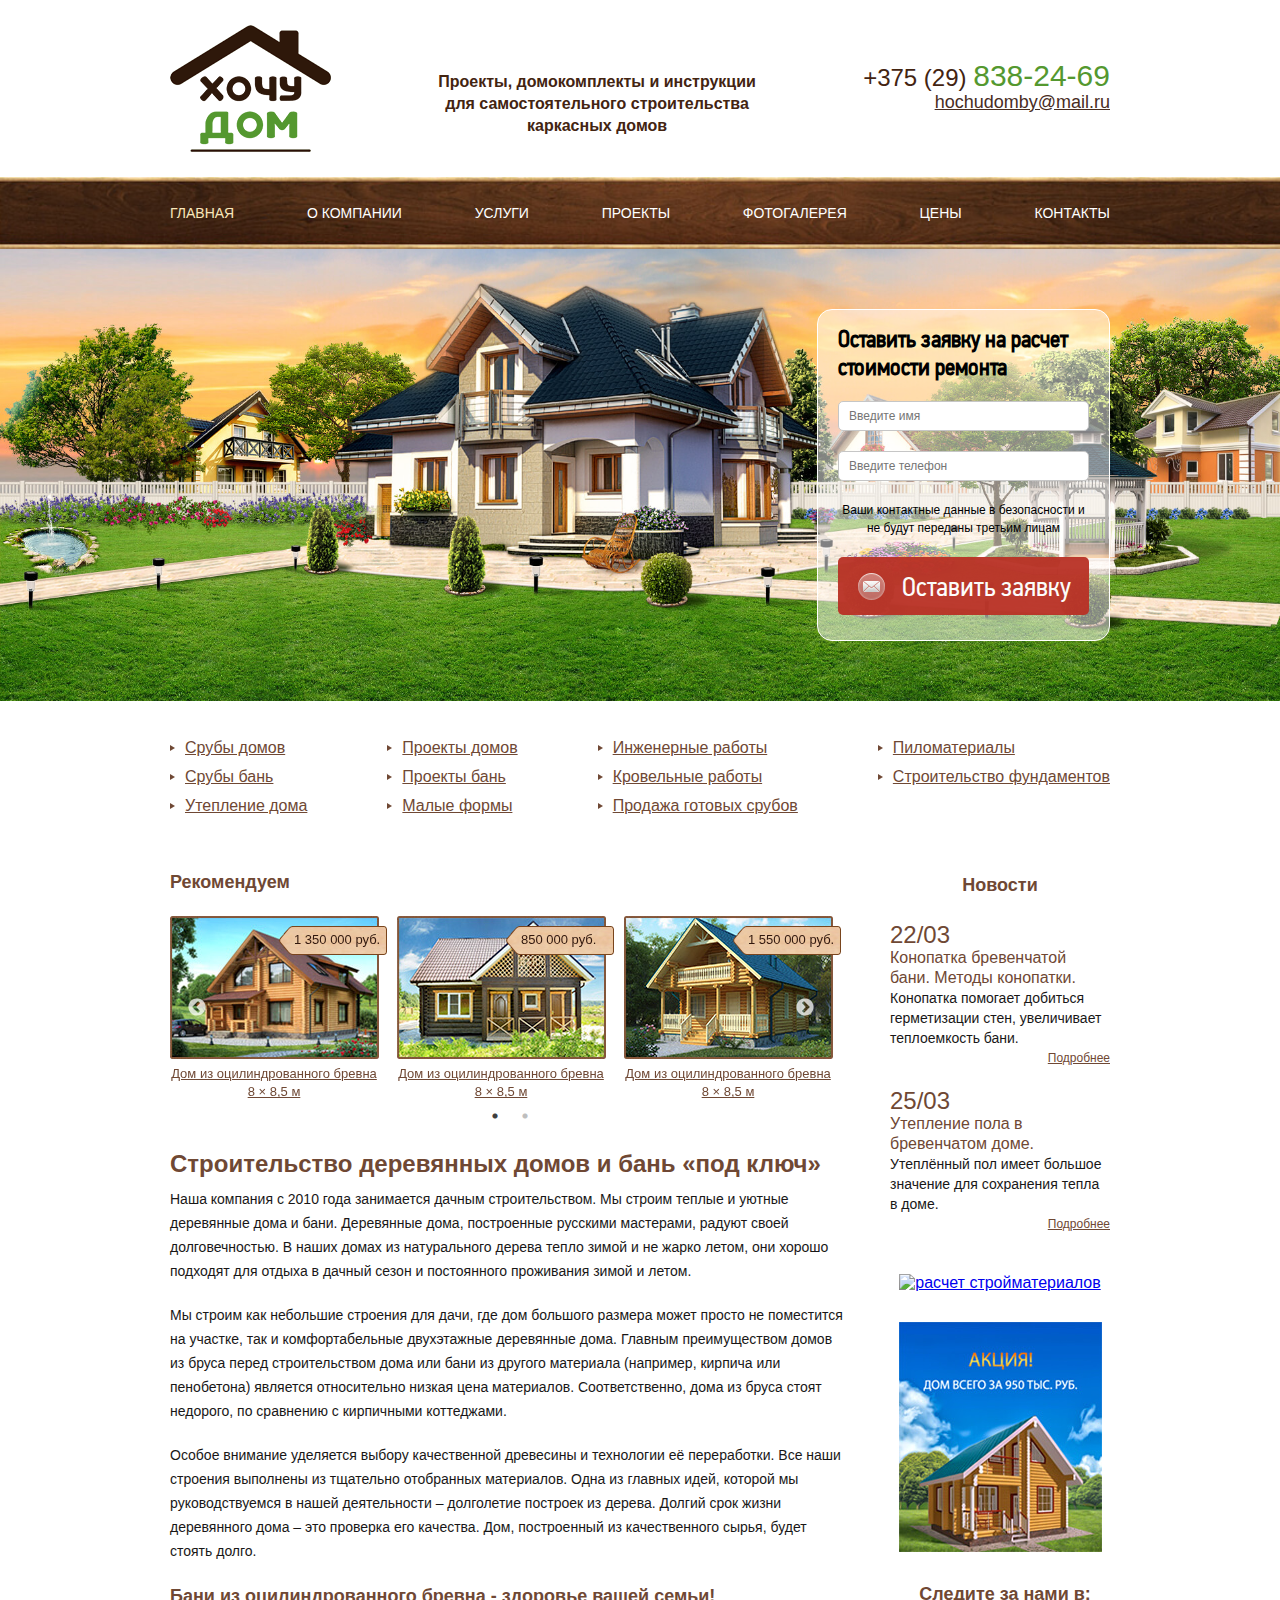
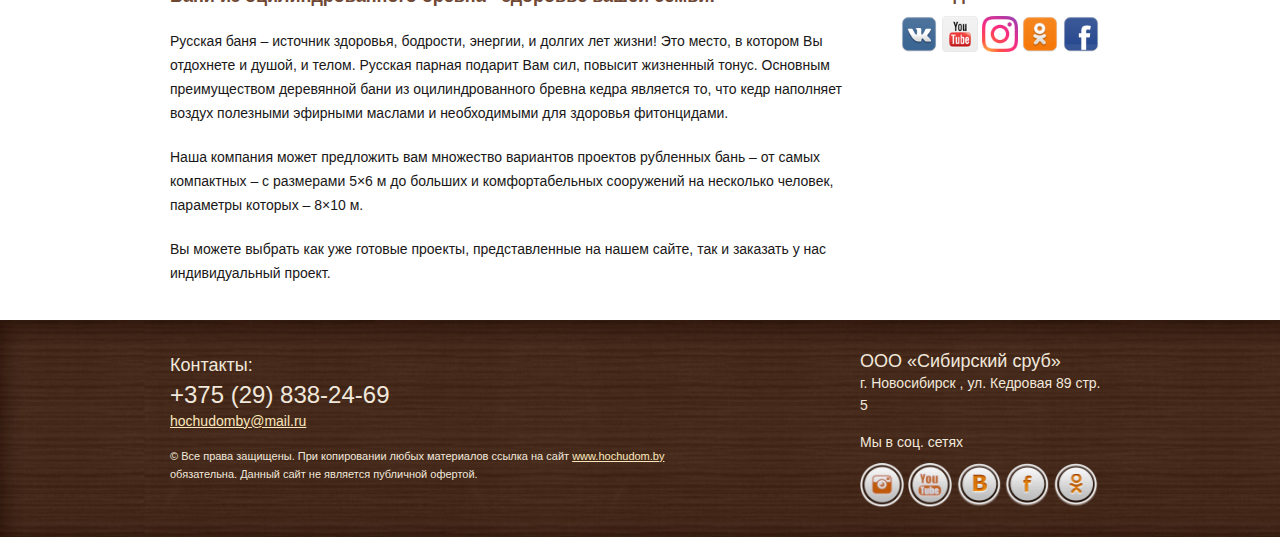
==== commit 39fc284f: "ошибки 2" ====
--- a/index.html
+++ b/index.html
@@ -94,7 +94,7 @@
             Ваши контактные данные в безопасности и не будут переданы третьим лицам
           </p>
           <div class="form-submit">
-            <button class="form-button" type="submit">
+            <button class="form-button confirm-send" type="submit">
               Оставить заявку
             </button>
           </div>
@@ -380,8 +380,8 @@
           </ul>
           <b class="main-footer__social">Мы в соц. сетях</b>
           <p class="main-footer__socials">
-            <a class="main-footer__social-link" href="#"><img class="main-footer__social-img" src="img/g_f.png" alt="google+" width="44" height="44"></a>
-            <a class="main-footer__social-link" href="#"><img class="main-footer__social-img" src="img/twitter_f.png" alt="twitter" width="44" height="44"></a>
+            <a class="main-footer__social-link" href="#"><img class="main-footer__social-img" src="img/instagram_f.png" alt="instagram" width="44" height="44"></a>
+            <a class="main-footer__social-link" href="#"><img class="main-footer__social-img" src="img/youtube_f.png" alt="youtube" width="44" height="44"></a>
             <a class="main-footer__social-link" href="#"><img class="main-footer__social-img" src="img/vk_f.png" alt="vk" width="44" height="44"></a>
             <a class="main-footer__social-link" href="#"><img class="main-footer__social-img" src="img/fb_f.png" alt="fb" width="44" height="44"></a>
             <a class="main-footer__social-link" href="#"><img class="main-footer__social-img" src="img/odnoklasniki_f.png" alt="ok" width="44" height="44"></a>
@@ -391,6 +391,7 @@
     </footer>
 
     <div class="send-confirm">
+      <button class="modal-close" type="button"></button>
       <p class="send-confirm__text">
         Ваша заявка принята. Спасибо!
       </p>
--- a/css/modal.css
+++ b/css/modal.css
@@ -157,6 +157,7 @@
   position: fixed;
   top: 50%;
   left: 50%;
+  z-index: 1000;
   display: flex;
   display: none;
   width: 310px;
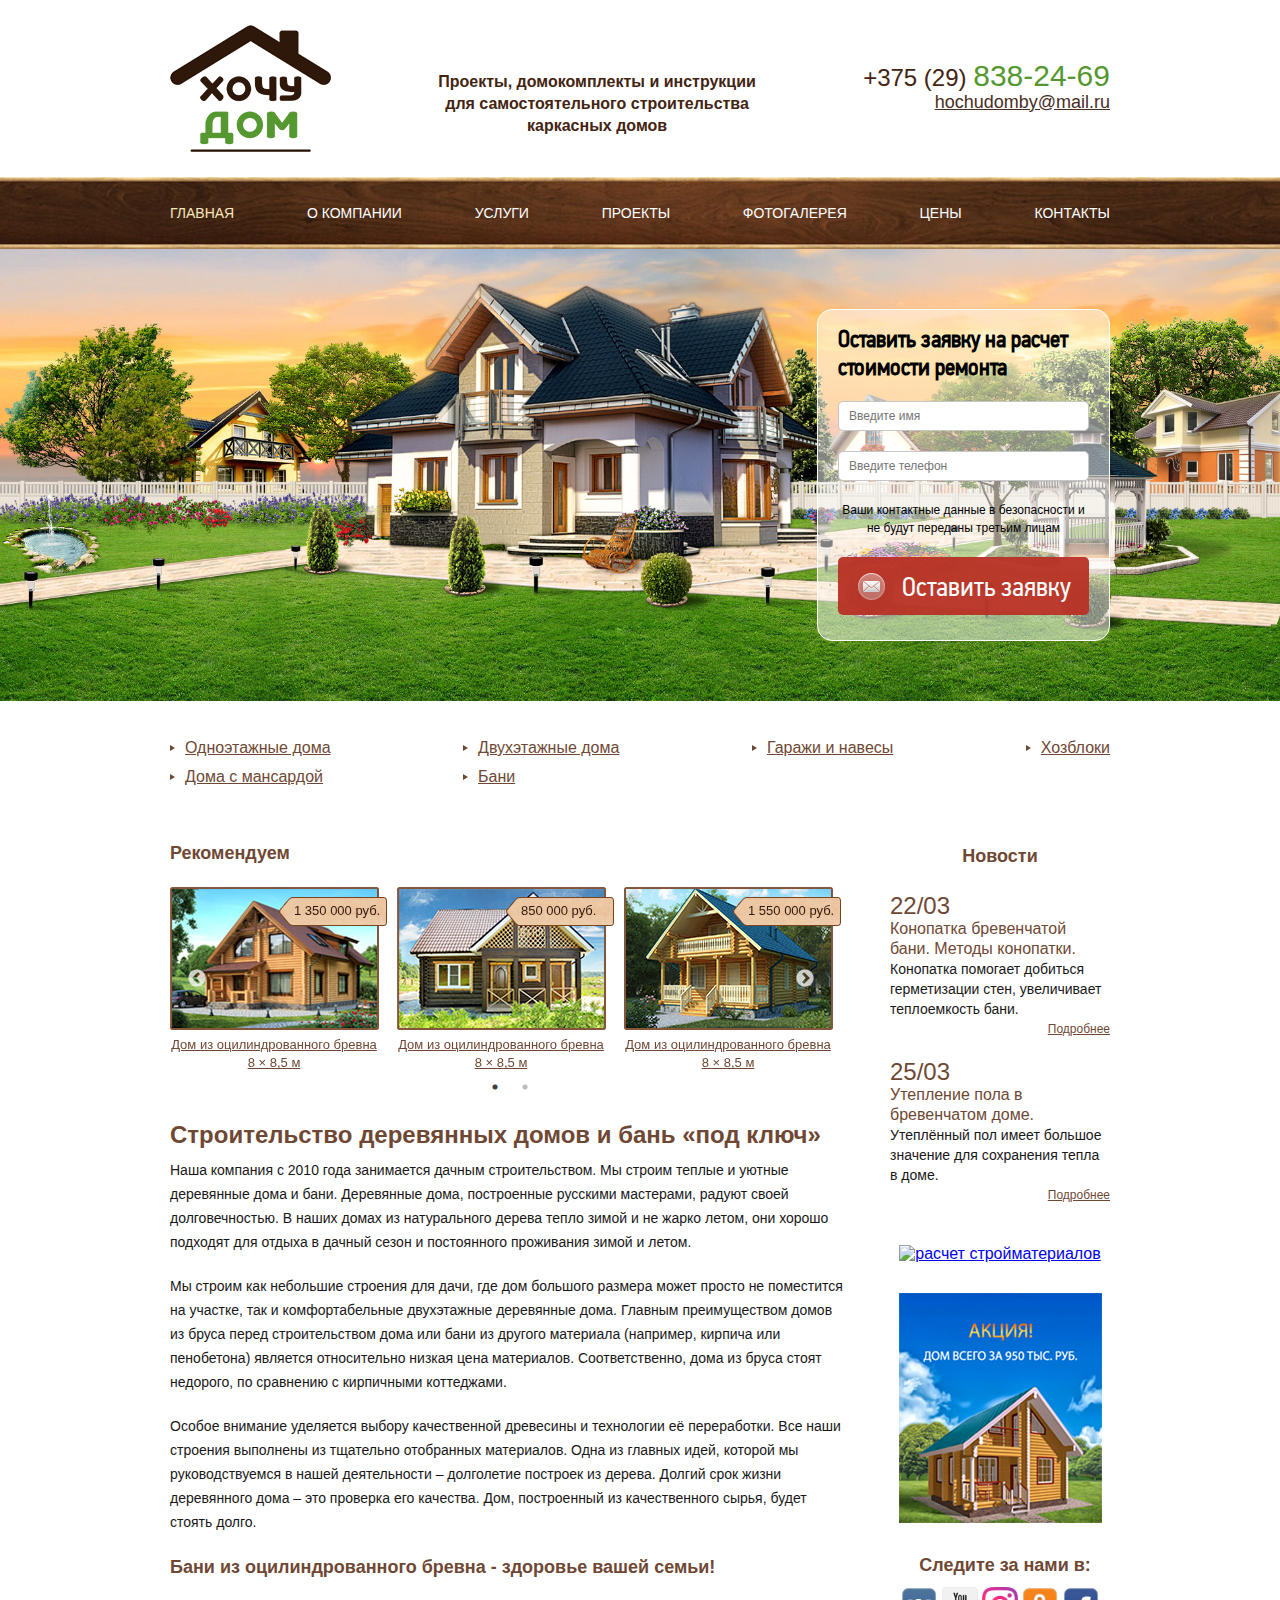
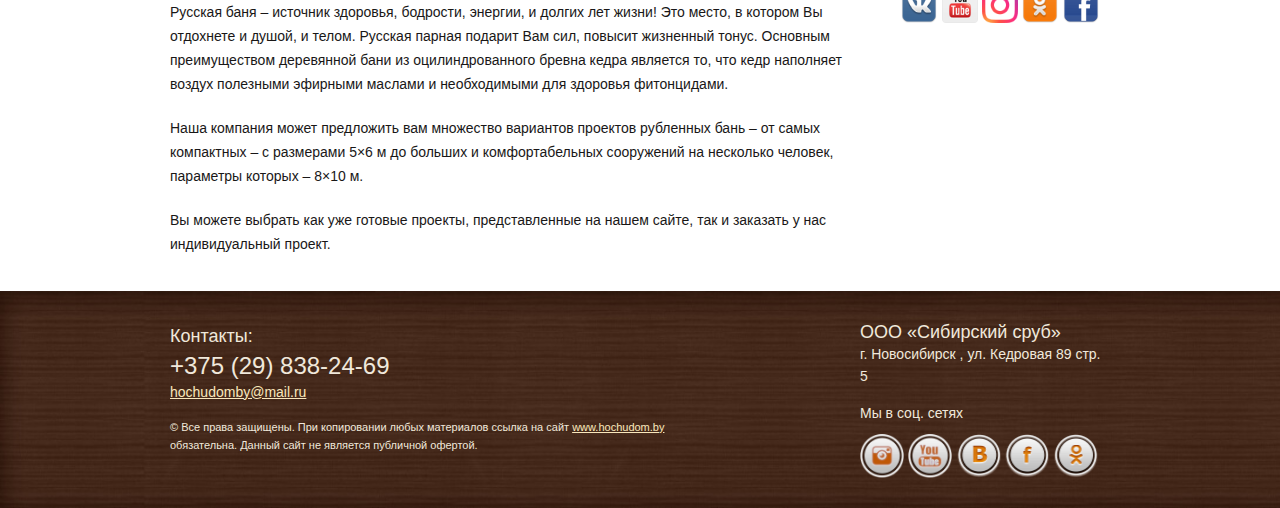
==== commit fa240a51: "menu" ====
--- a/index.html
+++ b/index.html
@@ -108,6 +108,33 @@
       <div class="submenu__wrapper">
         <ul class="submenu__list">
           <li  class="submenu__item">
+            <a class="submenu__link" href="#">Одноэтажные дома</a>
+          </li>
+          <li  class="submenu__item">
+            <a class="submenu__link" href="#">Дома с мансардой</a>
+          </li>
+        </ul>
+        <ul class="submenu__list">
+          <li  class="submenu__item">
+            <a class="submenu__link" href="#">Двухэтажные дома</a>
+          </li>
+          <li  class="submenu__item">
+            <a class="submenu__link" href="catalog.html">Бани</a>
+          </li>
+        </ul>
+        <ul class="submenu__list">
+          <li  class="submenu__item">
+            <a class="submenu__link" href="#">Гаражи и навесы</a>
+          </li>
+        </ul>
+        <ul class="submenu__list">
+          <li  class="submenu__item">
+            <a class="submenu__link" href="#">Хозблоки</a>
+          </li>
+        </ul>
+        <!--
+        <ul class="submenu__list">
+          <li  class="submenu__item">
             <a class="submenu__link" href="#">Срубы домов</a>
           </li>
           <li  class="submenu__item">
@@ -147,6 +174,7 @@
             <a class="submenu__link" href="#">Строительство фундаментов</a>
           </li>
         </ul>
+      -->
       </div>
     </section>
 
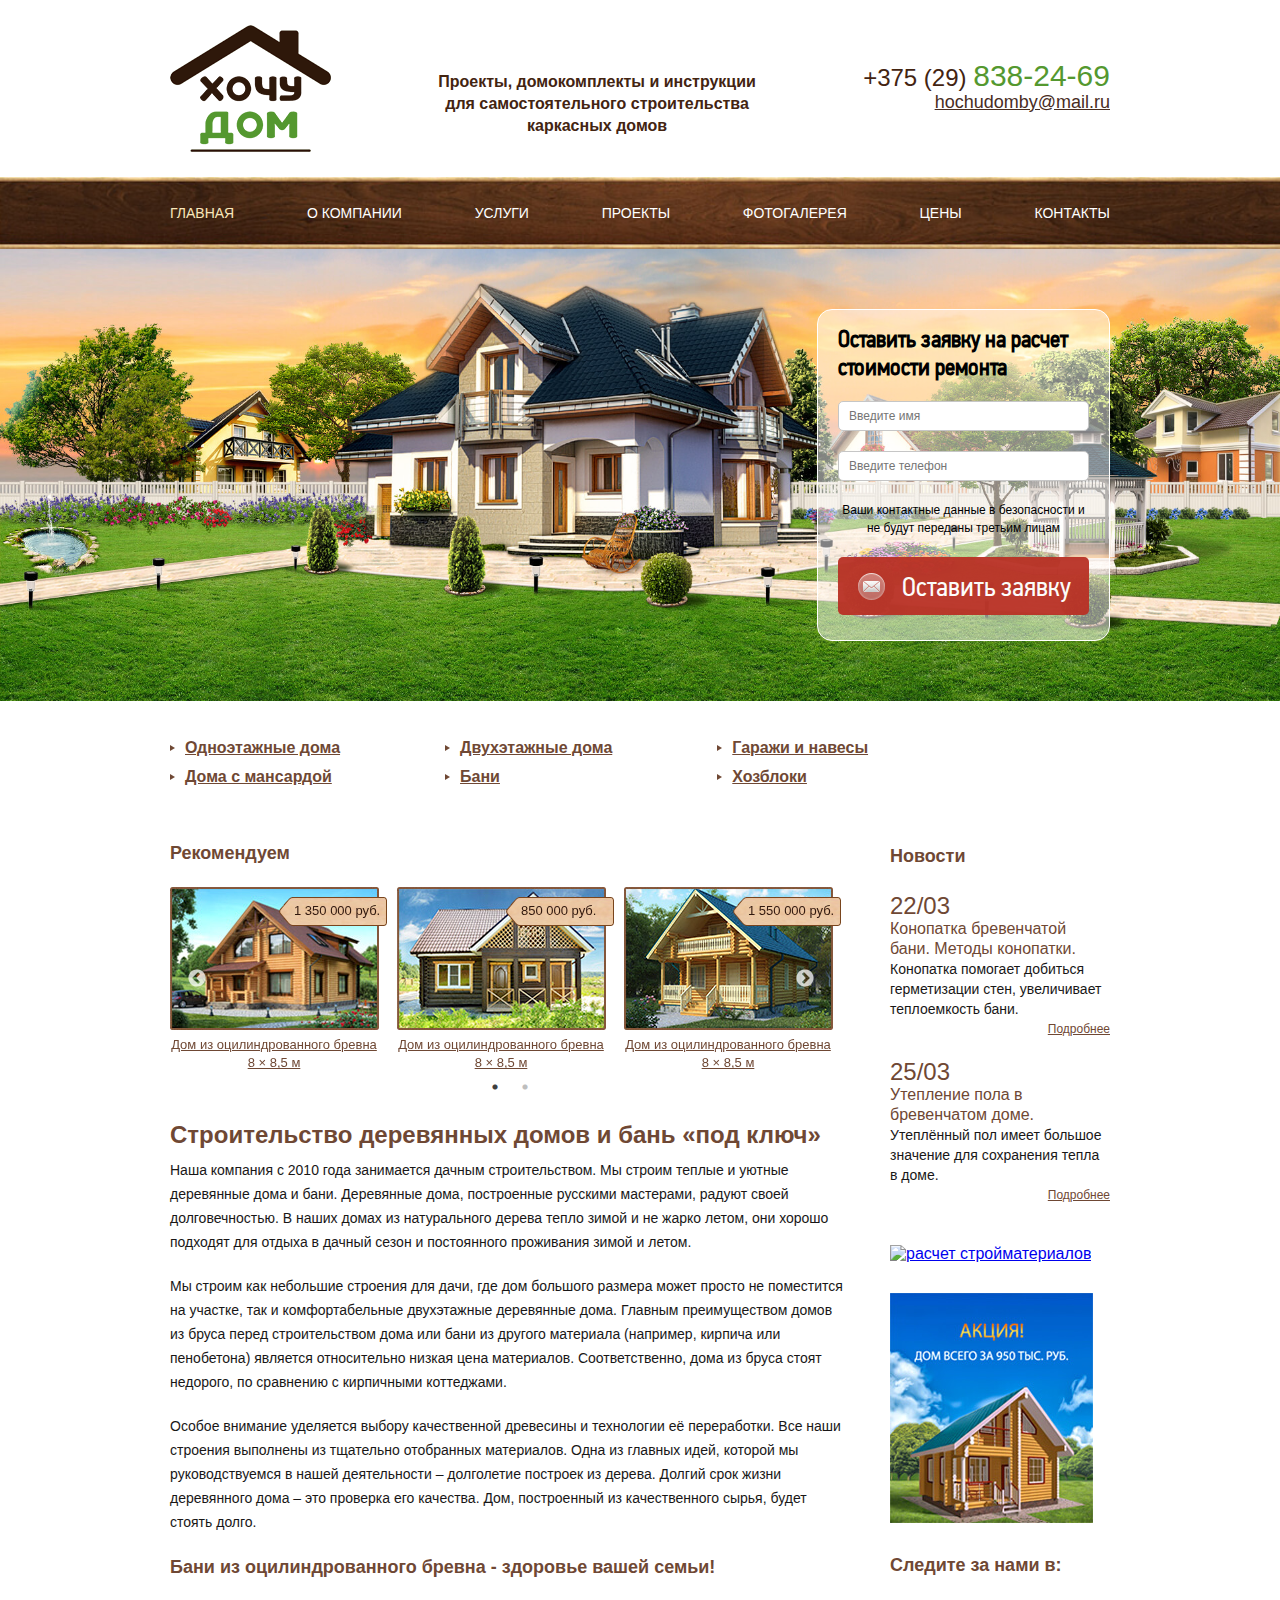
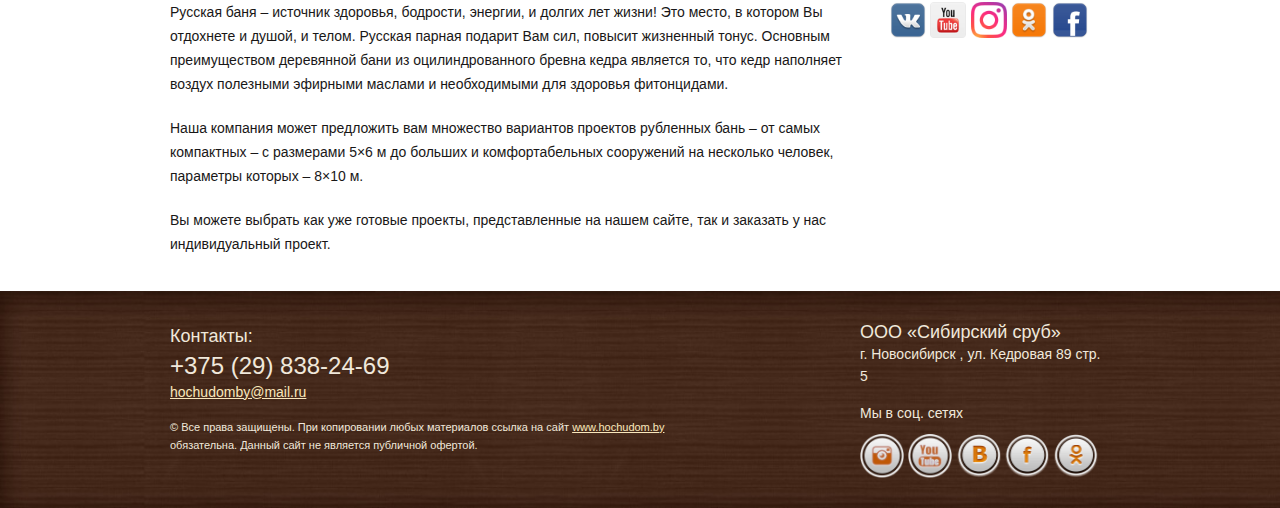
==== commit 287a92f7: "ready" ====
--- a/index.html
+++ b/index.html
@@ -126,8 +126,6 @@
           <li  class="submenu__item">
             <a class="submenu__link" href="#">Гаражи и навесы</a>
           </li>
-        </ul>
-        <ul class="submenu__list">
           <li  class="submenu__item">
             <a class="submenu__link" href="#">Хозблоки</a>
           </li>
@@ -365,7 +363,9 @@
           <div class="advertising">
             <a class="advertising-link" href="#"><img class="advertising-banner" src="img/banner.jpg" alt="banner" width="203" height="230"></a>
           </div>
-          <b class="follow-us-title">Следите за нами в:</b>
+          <h3 class="submenu__list-title">
+            Следите за нами в:
+          </h3>
           <p class="follow-us">
               <a class="follow-us__social-link" href="#"><img class="follow-us__social-icon" src="img/vk_2.png" alt="vk" width="36" height="36"></a>
               <a class="follow-us__social-link" href="#"><img class="follow-us__social-icon" src="img/youtube.png" alt="youtube" width="36" height="36"></a>
--- a/css/submenu.css
+++ b/css/submenu.css
@@ -1,6 +1,5 @@
 .submenu__wrapper {
 	display: flex;
-	justify-content: space-between;
 	align-items: flex-start;
 	width: 100%;
 	max-width: 960px;
@@ -11,6 +10,19 @@
 
 .submenu__list {
 	list-style-type: none;
+	margin-right: 105px;
+}
+
+.submenu__list-right-column {
+	margin-right: 0;
+}
+
+.submenu__list-right-column a {
+	font-weight: 400;
+}
+
+.submenu__link--font {
+	font-weight: 600 !important;
 }
 
 .submenu__item {
@@ -26,6 +38,7 @@
 	font-family: "Segoe UI", "Arial", sans-serif;
 	font-size: 16px;
 	line-height: 24px;
+	font-weight: 600;
 	color: #6f4834;
 }
 
@@ -37,7 +50,20 @@
 	color: #b38b58;
 }
 
-@media screen and (max-width: 760px) {
+@media screen and (max-width: 960px) {
+	.submenu__wrapper {
+		justify-content: space-between;
+		width: 680px;
+		margin: 0 auto;
+		padding: 35px 10px 35px 0;
+	}
+
+	.submenu__list {
+		margin-right: 0;
+	}
+}
+
+@media screen and (max-width: 790px) {
 	.submenu {
 		display: none;
 	}
--- a/css/index_content.css
+++ b/css/index_content.css
@@ -155,8 +155,18 @@
 .index-content__additional-info {
 	display: flex;
 	flex-direction: column;
-	align-items: center;
+	align-items: left;
 	width: 220px;
+}
+
+.submenu__list-title {
+	align-self: left;
+	margin-bottom: 25px;
+
+	font-family: "Segoe UI", "Arial", sans-serif;
+	font-size: 18px;
+	line-height: 24px;
+	color: #6f4834;
 }
 
 .news-item {
